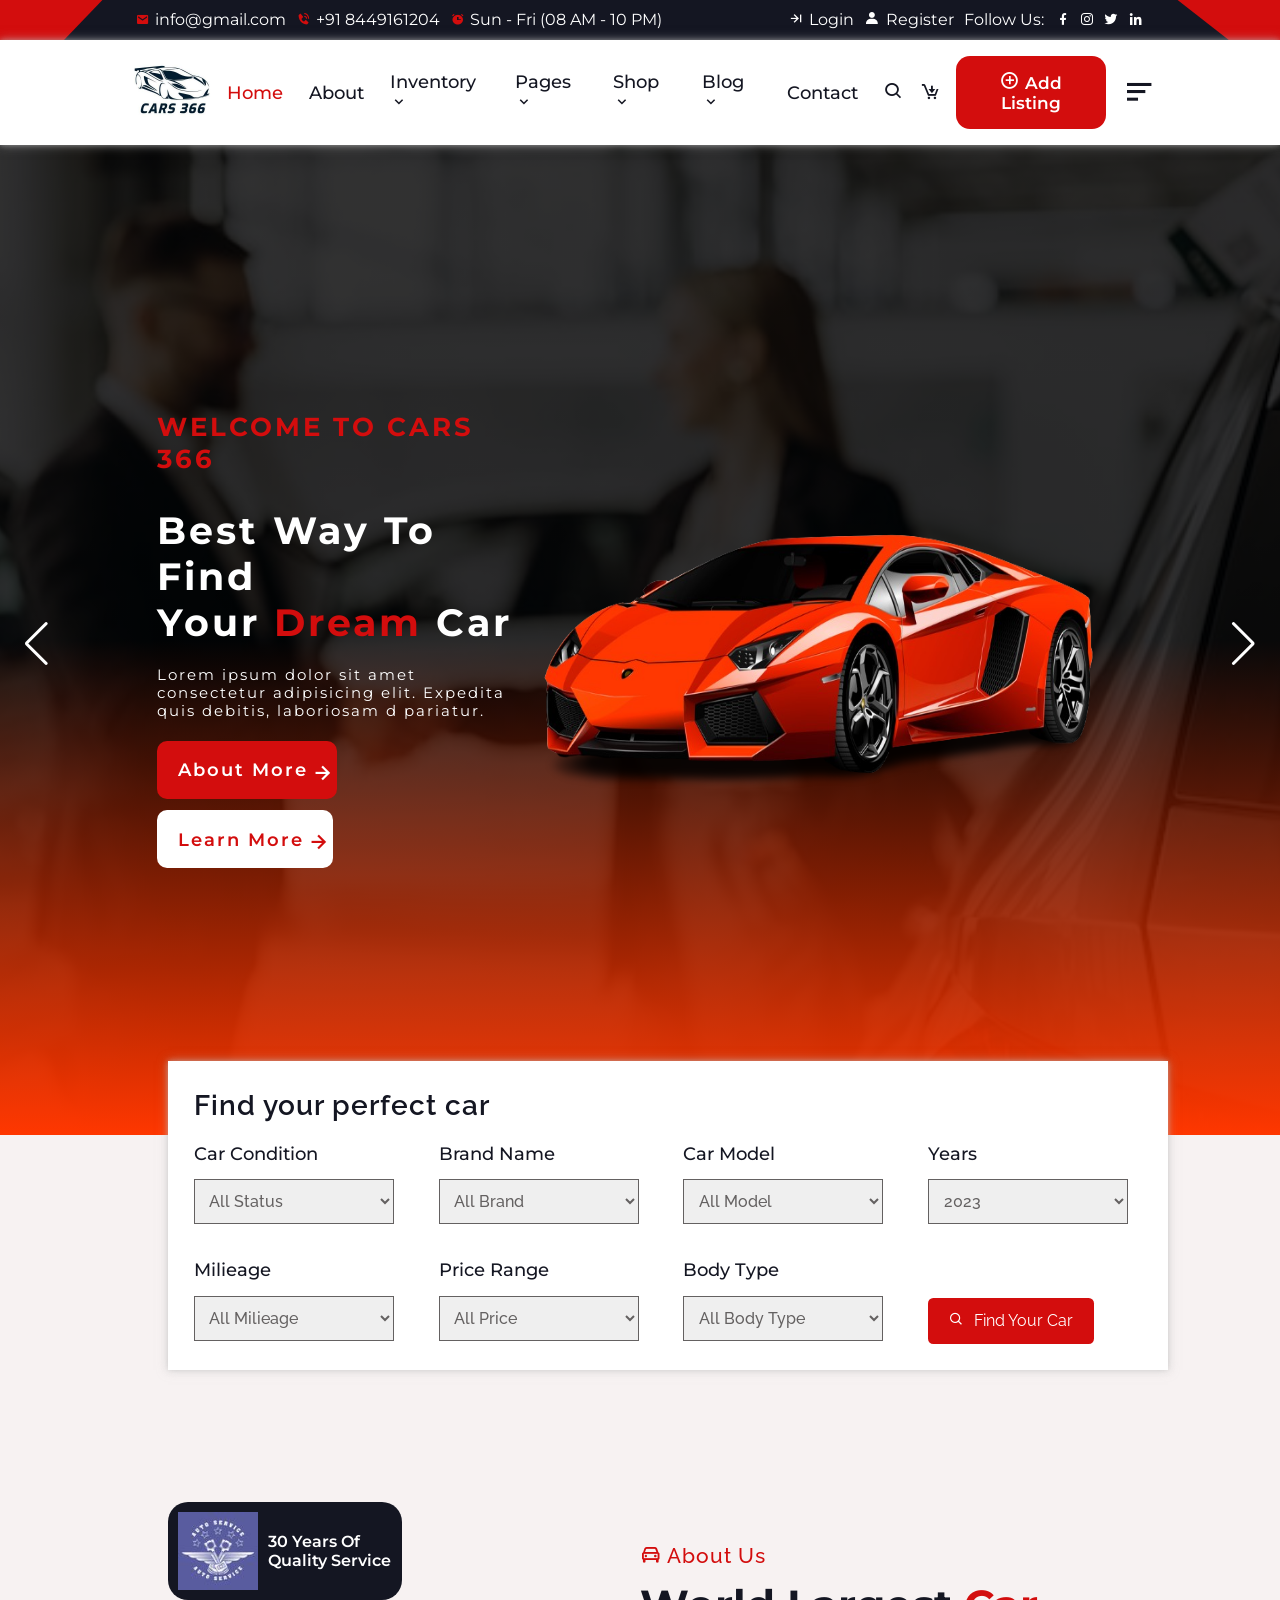
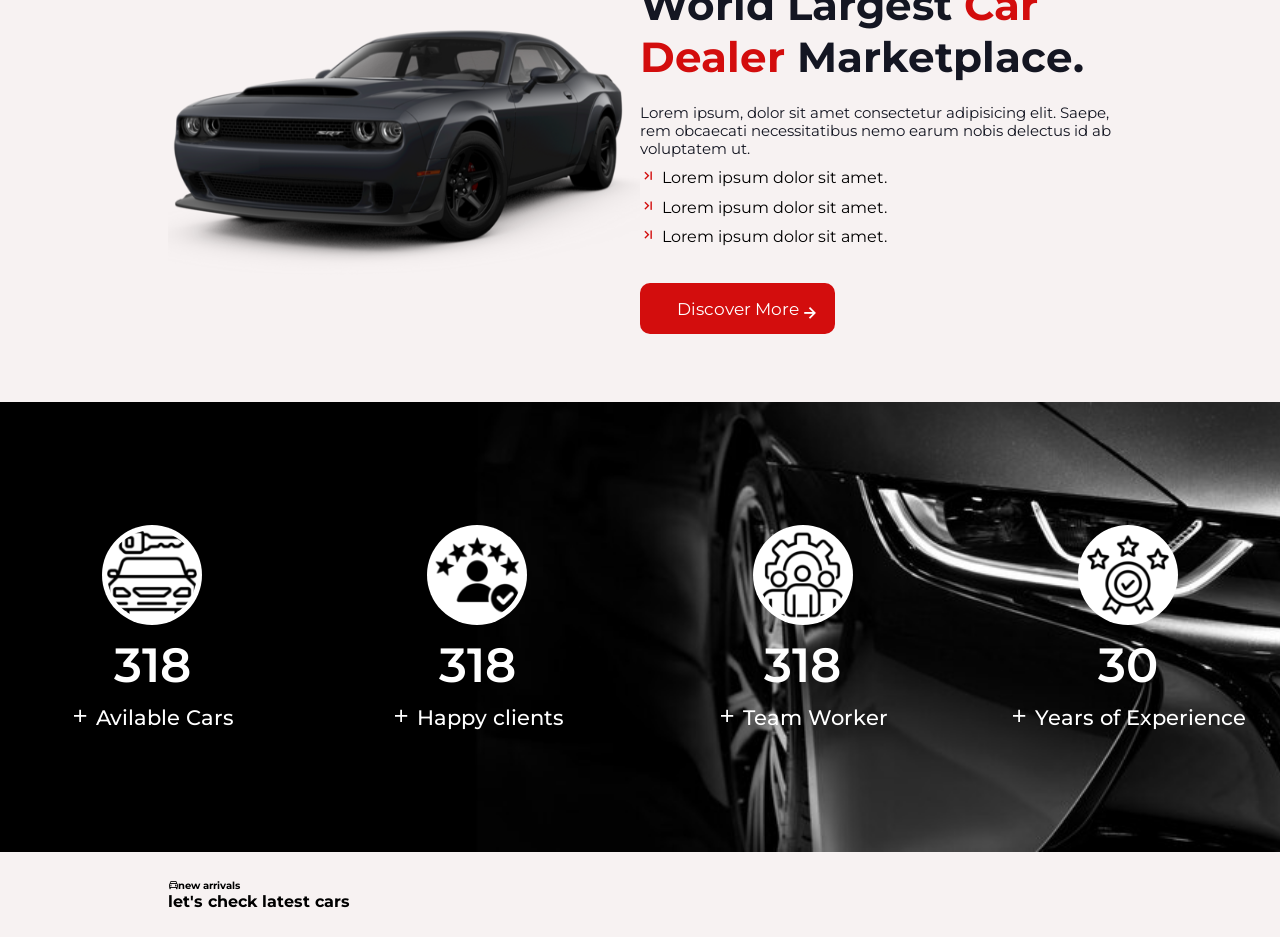
==== index.html @ 13ce580e "updated index file path" ====
<!DOCTYPE html>
<html lang="en">
<head>
    <meta charset="UTF-8">
    <meta name="viewport" content="width=device-width, initial-scale=1.0">
    <title>Cars 366</title>

    <!-- LINK SWIPER -->
    <link rel="stylesheet"href="https://cdn.jsdelivr.net/npm/swiper@11/swiper-bundle.min.css"/>  

    <!-- LINK CSS -->
    <link rel="stylesheet" href="/css/style.css">

    <!-- LINK BOXICONS -->
    <link rel="stylesheet" href="https://unpkg.com/boxicons@latest/css/boxicons.min.css">

</head> 
<body>
        <div class="top-header">
            <div class="out-box">
                <div class="inside-box">
                    <div class="col-1">
                        <span><i class='bx bxs-envelope'></i>info@gmail.com</span>
                        <span><i class='bx bxs-phone-call' ></i>+91 8449161204</span>
                        <span><i class='bx bxs-alarm'></i>Sun - Fri (08 AM - 10 PM)</span>
                    </div>
                    <div class="col-2"> 
                        <a href="#"><i class='bx bx-arrow-to-right'></i>Login</a>
                        <a href="#"><i class='bx bxs-user' ></i>Register</a>
                        <span>Follow Us:</span>
                        <div class="social">
                            <i class='bx bxl-facebook' ></i>
                            <i class='bx bxl-instagram' ></i>
                            <i class='bx bxl-twitter' ></i>
                            <i class='bx bxl-linkedin' ></i>
                        </div>
                    </div>
                </div>
            </div>
        </div>

                                 <!-- NAVBAR STARTS  -->

        <header class="header">
            <div class="logo">
                <img src="/images/logo/logo.jpeg" alt="">
            </div>
            <nav>
                <div class="navbar">
                        <ul class="navLinks">
                            <li><a href="#" class="active">Home</a></li>
                            <li><a href="#">About</a></li>
                            <li><a href="#">Inventory <i class='bx bx-chevron-down'></i></a>
                                <ul class="drop-down">
                                    <li><a href="#">Inventory Grid</a></li>
                                    <li><a href="#">Inventory List</a></li>
                                    <li><a href="#">Inventory Single</a></li>
                                </ul>
                            </li>
                            <li><a href="#">Pages <i class='bx bx-chevron-down'></i></a>
                                <ul class="drop-down">
                                    <li><a href="#">About</a></li>
                                    <li><a href="#">Car Listing<i class='bx bx-chevron-down chev'></i></a>
                                        <ul class="drop-down-two">
                                            <li><a href="#">Listing Grid</a></li>
                                            <li><a href="#">Listing List</a></li>
                                            <li><a href="#">Listing Single</a></li>
                                            <li><a href="#">Compare</a></li>
                                        </ul>
                                    </li>
                                    <li><a href="#">Account</a></li>
                                    <li><a href="#">My Account <i class='bx bx-chevron-down chev'></i></a>
                                        <ul class="drop-down-three">
                                            <li><a href="#">Dashboard</a></li>
                                            <li><a href="#">My Profile</a></li>
                                            <li><a href="#">MY Listing</a></li>
                                            <li><a href="#">Add Favourites</a></li>
                                            <li><a href="#">Messages</a></li>
                                            <li><a href="#">Setings</a></li>
                                        </ul>
                                    </li>
                                    <li><a href="#">Authentication<i class='bx bx-chevron-down chev'></i></a>
                                        <ul class="drop-down-four">
                                            <li><a href="#">Login</a></li>
                                            <li><a href="#">Register</a></li>
                                            <li><a href="#">Forget Passward</a></li>
                                        </ul>
                                    </li>
                                    <li><a href="#">Services<i class='bx bx-chevron-down chev'></i></a>
                                        <ul class="drop-down-five">
                                            <li><a href="#">Services</a></li>
                                            <li><a href="#">Services Single</a></li>
                                        </ul>
                                    </li>
                                    <li><a href="#">Dealer<i class='bx bx-chevron-down chev'></i></a>
                                        <ul class="drop-down-six">
                                            <li><a href="#">Dealer </a></li>
                                            <li><a href="#">Dealer Single</a></li>
                                        </ul>
                                    </li>
                                    <li><a href="#">Extra Pages</a></li>
                                    <li><a href="#">Our Team</a></li>
                                    <li><a href="#">Pricing Plan</a></li>
                                    <li><a href="#">Calculator</a></li>
                                    <li><a href="#">FAQ</a></li>
                                    <li><a href="#">Testimonials</a></li>
                                </ul>
                            </li>
                            <li><a href="#">Shop <i class='bx bx-chevron-down'></i></a>
                                <ul class="drop-down">
                                    <li><a href="#">Shop</a></li>
                                    <li><a href="#">Shop Casting</a></li>
                                    <li><a href="#">Shop Cheakout</a></li>
                                    <li><a href="#">Shop Single</a></li>
                                </ul>
                            </li>
                            <li><a href="#">Blog <i class='bx bx-chevron-down'></i></a>
                                <ul class="drop-down">
                                    <li><a href="#">Blog</a></li>
                                    <li><a href="#">Blog Single</a></li>
                                </ul>
                            </li>
                            <li><a href="#">Contact</a></li>
                        </ul>
                </div>
                <div class="others">
                    <i class='bx bx-search'></i>
                    <i class='bx bx-cart-download'></i>
                    <button class="addBtn"><i class='bx bx-plus-circle'></i>Add Listing</button>
                    <i class='bx bx-menu-alt-left' id="menuBtn"></i>
                </div>
            </nav>
        </header>
        



        <!-- HOME SECTION STARTS -->
        <div class="home">
            <div class="swiper myHome">
                <div class="swiper-wrapper">
                  <div class="swiper-slide slide slide-one">

                        <div class="col-1">
                            <h4>Welcome to Cars 366</h4>
                            <h1>Best way to find <br> your <span>dream</span> car</h1>
                            <p>Lorem ipsum dolor sit amet consectetur adipisicing elit. Expedita quis debitis, laboriosam
                            d pariatur.</p>

                            <div class="button">
                                <button type="submit" class="about"><i class='bx bx-right-arrow-alt'></i>About 
                                More</button>
                                <button type="submit" class="learn"><i class='bx bx-right-arrow-alt'></i>Learn
                                More</button>
                            </div>
                        </div>

                        <div class="col-2">
                            <img src="/images/home/car1.png" alt="">
                             <!-- <img src="/images/home/hero-1.png" alt=""> -->
                        </div>
                  </div>
                  <div class="swiper-slide slide slide-two">
                        <div class="col-1">
                            <h4>Welcome to Cars 366</h4>
                            <h1>Best way to find <br> your <span>dream</span> car</h1>
                            <p>Lorem ipsum dolor sit amet consectetur adipisicing elit. Expedita quis debitis, laboriosam
                            d pariatur.</p>

                            <div class="button">
                                <button type="submit" class="about"><i class='bx bx-right-arrow-alt'></i>About 
                                More</button>
                                <button type="submit" class="learn"><i class='bx bx-right-arrow-alt'></i>Learn
                                More</button>
                            </div>
                        </div>

                        <div class="col-2">
                            <img src="/images/home/car2.png" alt="">
                        </div>
                  </div>
                  <div class="swiper-slide slide slide-three">
                        <div class="col-1">
                            <h4>Welcome to Cars 366</h4>
                            <h1>Best way to find <br> your <span>dream</span> car</h1>
                            <p>Lorem ipsum dolor sit amet consectetur adipisicing elit. Expedita quis debitis, laboriosam
                            d pariatur.</p>

                            <div class="button">
                                <button type="submit" class="about"><i class='bx bx-right-arrow-alt'></i>About 
                                More</button>
                                <button type="submit" class="learn"><i class='bx bx-right-arrow-alt'></i>Learn
                                More</button>
                            </div>
                        </div>

                        <div class="col-2">
                            <img src="/images/home/car3.png" alt="">
                        </div>
                  </div>
                </div>
                <div class="swiper-button-next"></div>
                <div class="swiper-button-prev"></div>
              </div>
        </div>    

        <!-- Perfect SECTION STARTS -->
         <div class="search">
            <div class="find">
                <h3>Find your perfect car</h3>
                <div class="find-row">
                    <div class="find-items">
                        <h4>Car Condition</h4>
                        <select>
                            <option value="">All Status</option>
                            <option value="">New Car</option>
                            <option value="">Used Car</option>
                        </select>
                    </div>
                    <div class="find-items">
                        <h4>Brand Name</h4>
                        <select>
                            <option value="">All Brand</option>
                            <option value="">BMW</option>
                            <option value="">Ferrari</option>
                            <option value="">Hyundi</option>
                            <option value="">Nissan</option>
                        </select>
                    </div>
                    <div class="find-items">
                        <h4>Car Model</h4>
                        <select>
                            <option value="">All Model</option>
                            <option value="">3-Series</option>
                            <option value="">Camera</option>
                            <option value="">G-TR</option>
                            <option value="">Macan</option>
                            <option value="">N-Series</option>
                        </select>
                    </div>
                    <div class="find-items">
                        <h4>Years</h4>
                        <select>
                            <option value="">2023</option>
                            <option value="">2022</option>
                            <option value="">2021</option>
                            <option value="">2020</option>
                            <option value="">2019</option>
                            <option value="">2018</option>
                        </select>
                    </div>
                    <div class="find-items">
                        <h4>Milieage</h4>
                        <select>
                            <option value="">All Milieage</option>
                            <option value="">2000 Milies</option>
                            <option value="">3000 Milies</option>
                            <option value="">4000 Milies</option>
                            <option value="">5000 Milies</option>
                        </select>
                    </div>
                    <div class="find-items">
                        <h4>Price Range</h4>
                        <select>
                            <option value="">All Price</option>
                            <option value="">$1,000 - $5,000</option>
                            <option value="">$5,000 - $10,000</option>
                            <option value="">$10,000 - $20,000</option>
                            <option value="">$20,000 - $25,000</option>
                        </select>
                    </div>
                    <div class="find-items">
                        <h4>Body Type</h4>
                        <select>
                            <option value="">All Body Type</option>
                            <option value="">Sedan</option>
                            <option value="">Compact</option>
                            <option value="">Coupe</option>
                            <option value="">wagon</option>
                        </select>
                    </div>

                    <div class="search-btn">
                        <button><i class="bx bx-search"></i> Find Your Car</button>
                    </div>
                </div>
            </div>
        </div> 

        <!-- Market SECTION STARTS -->

        <section class="market">
            <div class="col-3">
                <img class="one" src="/images/market/image-one.png" alt="">
                <div class="service">
                    <img class="two" src="/images/market/image-two (1).jpg" alt="">
                    <span>30 years of <br> quality service</span>
                </div>
            </div>
            <div class="col-4">
                <h4><i class='bx bx-car' ></i>About Us</h4>
                <h3>World Largest <span>Car <br>Dealer</span> Marketplace.</h3>
                <p class="text">Lorem ipsum, dolor sit amet consectetur adipisicing elit. Saepe, rem obcaecati
                necessitatibus nemo earum nobis delectus id ab voluptatem ut.</p>

                <p class="p1"><i class='bx bx-last-page' ></i>Lorem ipsum dolor sit amet.</p>
                <p class="p1"><i class='bx bx-last-page' ></i>Lorem ipsum dolor sit amet.</p>
                <p class="p1"><i class='bx bx-last-page' ></i>Lorem ipsum dolor sit amet.</p>

                <button>Discover More<i class='bx bx-right-arrow-alt' ></i></button>
            </div>
        </section>

        <!-- Counter Section start -->

        <div class="counter">
            <div class="container">
                <img src="/images/icons/icon1.png" alt="">
                <span class="num" data-value="500">0000</span>
                <span class="text"><i class='bx bx-plus' ></i>Avilable Cars</span>
            </div>
            <div class="container">
                <img src="/images/icons/icon2.png" alt="">
                <span class="num" data-value="900">0000</span>
                <span class="text"><i class='bx bx-plus' ></i>Happy clients</span>
            </div>
            <div class="container">
                <img src="/images/icons/icon3.png" alt="">
                <span class="num" data-value="1000">0000</span>
                <span class="text"><i class='bx bx-plus' ></i>Team Worker</span>
            </div>
            <div class="container">
                <img src="/images/icons/icon4.png" alt="">
                <span class="num" data-value="30">0000</span>
                <span class="text"><i class='bx bx-plus' ></i>Years of Experience</span>
            </div>
        </div>

        <!-- Arrival Section start -->

        <section class="arrival">
            <h4><i class='bx bx-car'></i>new arrivals</h4>
            <h1>let's check latest <span>cars</span></h1>

            <div class="arr-row">
                <div class="arr-col">
                    <div class="image">
                        
                    </div>
                </div>
            </div>
        </section>
























        <!-- SWIPER JS LINK -->
        <script src="https://cdn.jsdelivr.net/npm/swiper@11/swiper-bundle.min.js"></script>
        <!-- LINK JS -->
        <script src="/js/script.js"></script>

</body>
</html>
---- css/style.css ----
@import url('https://fonts.googleapis.com/css2?family=Montserrat:ital,wght@0,100..900;1,100..900&display=swap');
/* @import url('https://fonts.googleapis.com/css2?family=Montserrat:ital,wght@0,100..900;1,100..900&family=Poppins:ital,wght@0,100;0,200;0,300;0,400;0,500;0,600;0,700;0,800;0,900;1,100;1,200;1,300;1,400;1,500;1,600;1,700;1,800;1,900&display=swap'); */
@import url('https://fonts.googleapis.com/css2?family=Montserrat:ital,wght@0,100..900;1,100..900&family=Poppins:ital,wght@0,100;0,200;0,300;0,400;0,500;0,600;0,700;0,800;0,900;1,100;1,200;1,300;1,400;1,500;1,600;1,700;1,800;1,900&family=Raleway:ital,wght@0,100..900;1,100..900&display=swap');

*{
    margin: 0%;
    padding: 0%;
    box-sizing: border-box;
    outline: none;
    border: none;
    text-decoration: none;
    list-style: disc;
    scroll-behavior: smooth ;
    font-family: "Montserrat", system-ui;;
}

html{
    font-size: 65.5%;
}

:root{
    --main-color: #d30d0d;
    --text-color: #141622;
}

.top-header .out-box{
    width: 100%;
    background: var(--main-color);
}

.top-header .out-box .inside-box{
    display: flex;
    align-items: center;
    justify-content: space-between;
    background: #141622;
    padding: 1rem 0;
    clip-path: polygon(8% 0%, 92% 0%, 96% 100%, 5% 100%);
}

.out-box .inside-box .col-1{
    display: flex;
    gap: 1rem;
    align-items: center;
    justify-content: center;
    color: #fff;
    margin-left: 13rem;
}

.out-box .inside-box .col-1 span{
    font-size: 1.5rem;
}

.out-box .inside-box .col-1 span i{
    color: var(--main-color);
    padding-right: 0.5rem;
    font-size: 1.3rem;
}

.out-box .inside-box .col-2{
    display: flex;
    gap: 1rem;
    align-items: center;
    justify-content: center;
    color: #fff;
    margin-right: 13rem;
}

.out-box .inside-box .col-2 a,
.out-box .inside-box .col-2 span,
.out-box .inside-box .col-2 .social i{
    color: #fff;
    font-size: 1.5rem;
    transition: 0.4%;
}

.out-box .inside-box .col-2 .social{
    display: flex;
    gap: 0.8rem;
}


.out-box .inside-box .col-2 a i{
    padding-right: 0.5rem;
}

.out-box .inside-box .col-2 .social i:hover,
.out-box .inside-box .col-2 a:hover{
    color: var(--main-color);
}

/*** Media Query ***/
@media(max-width : 1150px){
    .out-box .inside-box .col-1{
        margin-left: 8rem;
    }
    .out-box .inside-box .col-2{
        margin-right: 8rem;
    }
} 

@media(max-width:991px) {
    .top-header{
        display: none;
    }
}

                         /*      NAVBAR STARTS       */

.header{
    width: 100%;
    position: sticky;
    top: 0;
    left: 0;
    display: flex;
    align-items: center;
    justify-content: space-between;
    padding: 0.5rem 9.5%;
    background: #fff;
    box-shadow: 0 0 5px rgba(190, 190, 190, 0.5),
    0 0 10px rgba(190, 190, 190, 0.5);
    z-index: 111;
    transition: 0.5 ease;
}

.header .logo img{
    width: 100px;
}

.header nav{
    display: flex;
    align-items: center;
    justify-content: center;
    gap: 2rem;
}

nav .navbar ul li{
    padding: 2.5rem 0.5rem;
}

nav .navbar .navLinks{
    display: flex;
    align-items: center;
    justify-content: center;
    gap:1.5rem;
    position: relative;
}

nav .navbar .navLinks li a{
    color: var(--text-color);
    font-size: 1.7rem;
    font-weight: 500;
    position: relative;
}

nav .navbar .navLinks li{
    list-style: none;
}

nav .others{
    display: flex;
    align-items: center;
    gap: 1.5rem;
}

nav .others i{
    font-size: 1.9rem;
    color: var(--text-color);
    cursor: pointer;
}

nav .others .addBtn{
    position: relative;
    color: #fff;
    background: var(--main-color);
    padding: 1.5rem 1.7rem;
    font-size: 1.6rem;
    border-radius: 14px;
    font-weight: 600;
    cursor: pointer;
    transition: 0.7s;
}

nav .others .addBtn:hover{
    background: var(--text-color);
    color: #fff;
}

nav .others .addBtn i,
nav .others .addBtn i:hover{
    color: #fff;
    padding-right: 0.5rem;
}

#menuBtn{
    font-size: 3.5rem;
}

nav .navbar ul li:hover,
nav .others i:hover{
    color: var(--main-color);
}

nav .navbar ul li a:hover,
nav .navbar ul li a.active{
    color: var(--main-color);
}

nav .navbar ul li .drop-down{
    position: absolute;
    top: 7rem;
    display: flex;
    flex-direction: column;
    align-items: left;
    text-align: justify;
    width: 180px;
    background: #fff;
    border-radius: 10px;
    box-shadow: 0 0 5px rgba(190, 190, 190, 0.5);
    padding: 1rem 0 0;
    display: none;
}

nav .navbar ul li:hover .drop-down{
    display: flex;
}

nav .navbar ul li .drop-down li{
    border-bottom: 1px solid rgba(190, 190, 190, 0.5);
    padding-bottom: 1rem;
    padding-top: 0.5rem;
    padding-left: 1rem;
    z-index: 100;
    overflow: hidden;
}

nav .navbar ul li .drop-down li a{
    font-size: 1.5rem;
    transition: 0.4s ease;
}
nav .navbar ul li .drop-down li:hover a{
    font-size: 1.6rem;
    padding-left: 0.5rem;
}

.drop-down li .drop-down-six,
.drop-down li .drop-down-five,
.drop-down li .drop-down-four,
.drop-down li .drop-down-three,
.drop-down li .drop-down-two{
    width: 180px;
    position: absolute;
    left: 180px;
    margin-top: -3rem;
    display: flex;
    flex-direction: column;
    align-items: left;
    text-align: justify;
    background: #fff;
    box-shadow: 0 0 5px rgba(190, 190, 190, 0.5);
    padding: 1rem 0 0;
    z-index: 111;
    overflow: hidden;
    display: none;
    border-radius: 10px;
}

.drop-down li:hover .drop-down-six,
.drop-down li:hover .drop-down-five,
.drop-down li:hover .drop-down-four,
.drop-down li:hover .drop-down-three,
.drop-down li:hover .drop-down-two{
    display: flex;
}

.drop-down li .chev{
    position: absolute;
    left: 150px;
    top: 5px;
    color: var(--text-color);
}
.drop-down li:hover .chev{
    color: var(--main-color);
}

/* MEDIA QUEERY 1 1 53 


*/  

/*** HOME SECTION START ***/

.home .slide{
    width: 100%;
    height: 110vh;
    display: flex;
    flex-wrap: wrap;
    align-items: center;
    justify-content: center;
    padding: 0 15rem;
}

.home .slide.slide-one{
    background: linear-gradient(to bottom, rgba(0,0,0,0.8), rgba(0,0,0,0.8), rgb(255, 55, 0)), url(/images/home/background-image1.jpg);
    background-repeat: no-repeat;
    background-size: cover;
    background-position: center;
}

.home .slide.slide-two{
    background: linear-gradient(to bottom, rgba(0,0,0,0.8), rgba(0,0,0,0.8), rgb(23, 24, 30)), url(/images/home/background-image2.jpg);
    background-repeat: no-repeat;
    background-size: cover;
    background-position: center;
}
.home .slide.slide-three{
    background: linear-gradient(to bottom, rgba(0,0,0,0.8), rgba(0,0,0,0.8), rgb(187, 186, 192)), url(/images/home/background-image3.jpg);
    background-repeat: no-repeat;
    background-size: cover;
    background-position: center;
}

.home .slide .col-1{
    flex: 1 1 16rem;
    /* flex: 1 1 20rem; */
}

.home .slide .col-2{
    flex: 1 1 40rem;
    padding-top: 3rem;
} 

.home .slide .col-1 h4{
    font-size: 2.5rem;
    color: var(--main-color);
    text-transform: uppercase;
    letter-spacing: 3px;
    padding-bottom: 3rem;
}

.home .slide .col-1 h1{
    color: #fff;
    font-size: 3.6rem;
    text-transform: capitalize;
    letter-spacing: 3px;
}

.home .slide .col-1 h1 span{
    color: var(--main-color);
}

.home .slide .col-1 p{
    color: #fff;
    font-size: 1.4rem;
    letter-spacing: 2px;
    padding-top: 2rem;
}

.home .slide .col-1 .button{
    display: flex;
    flex-wrap: wrap;
    gap: 1rem;
    padding-top: 2rem;
}

.home .slide .col-1 .button button{
    padding: 1.8rem 2.8rem 1.8rem 2rem;
    font-size: 1.7rem;
    font-weight: 600;
    letter-spacing: 2px;
    border-radius: 10px;
    cursor: pointer;
    position: relative;
    transition: 0.5s ease;
}

.home .slide .col-1 .button button i{
    font-size: 2.5rem;
    position: absolute;
    top: 33%;
    right: -1rem;
    transform: translate(-40%);
}

.home .slide .col-1 .button .about{
    background :var(--main-color);
    color: #fff
}

.home .slide .col-1 .button .learn{
    background: #fff;
    color: var(--main-color);
}

.home .slide .col-1 .button .about:hover,
.home .slide .col-1 .button .learn:hover{
    background: var(--text-color);
    color: #fff;
}

.home .slide .col-2 img{
    width: 100%;
    height: 40rem;
}

.home .swiper [class^="swiper-button-"]{
    color: #fff;
    padding: 2.5rem;
}

.home .swiper [class^="swiper-button-"]:hover{
    color: rgb(255, 55, 0);
}

.home .swiper [class^="swiper-button-"]::before{
    font-size: 2rem;
}

/* MEDIA QUERRY FOR HOME SECTION  1 31 16*/




                                /* Perfect SECTION STARTS */

.search{
    position: relative;
    padding: 0 16rem;
    background: #f7f7f3;
}

.search .find{
    max-width: 1000px;
    width: 100%;
    padding: 2.5rem;
    position: absolute;
    top: -7rem;
    z-index: 111;
    background: #fff;
    box-shadow: 0 0 5px rgba(190, 190, 190, 0.5),
    0 0 10px rgba(190, 190, 190, 0.5);
    overflow: hidden;
}

.find .find-row{
    display: grid;
    grid-template-columns: 1fr 1fr 1fr 1fr;
    gap: 3rem;
    align-items: center;
}

.find h3{
    font-size: 2.7rem;
    letter-spacing: 1px;
    padding-bottom: 2rem;
    font-weight: 600;   
    color: var(--text-color);
    font-family: "Raleway", sans-serif;
}
.find .find-row h4{
    font-size: 1.7rem;
    color: var(--text-color);
    padding-bottom: 1.5rem;
    font-weight: 500;

}

.find .find-row select{
    border: 1px solid #646161;
    font-size: 1.5rem;
    width: 200px;
    font-weight: 500;
    height: 45px;
    padding: 0 1rem;
    color: #646161;
    font-family: "Raleway", sans-serif;
}

.find .find-row select option{
    padding: 0.5rem;
    border-bottom: 1px solid #646161;
}

.search .search-btn button{
    background: var(--main-color);
    margin-top: 4rem;
    padding: 1.3rem 2rem;
    border-radius: 0.5rem;
    font-family: "Raleway", sans-serif;
    color: #fff;
    font-size: 1.5rem;
    cursor: pointer;
    transition: 0.5s ease;
}

.search .search-btn button i{
    padding-right: 0.5rem;
}   

.search .search-btn button:hover{
    background: var(--text-color);
}


/* Market SECTION STARTS */

section{
    padding: 2.5rem 16rem;
    background: #f7f2f2;
}

.market{
    padding-top: 35rem;
    display: flex;
    align-items: center;
    justify-content: center;
    grid-auto-rows: 4rem;
}

.market .col-3{
    flex: 1 1 20rem;
    position: relative;
}

.market .col-3 img.one{
    width: 100%;
    height: 45rem;
}

.market .col-4{
    flex: 1 1 20rem;
}

.market .col-3 .service{
    position: absolute;
    top: 0;
    left: 0;
    display: flex;
    align-items: center;
    gap: 10px;
    background: #141622;
    padding: 1rem;
    border-radius: 20px;
}

.market .col-3 .service img.two{
    width: 80px;
}

.market .col-3 .service span{
    color: #fff;
    font-size: 1.5rem;
    text-transform: capitalize;
    font-weight: 600;
}

.market .col-4 h4{
    color: var(--main-color);
    font-size: 2rem;
    letter-spacing: 1px;
    font-weight: 500;
    padding-bottom: 1rem;
    font-family: "Raleway", sans-serif;
}

.market .col-4 h4 i{
    padding-right: 0.5rem;
}

.market .col-4 h3{
    font-size: 4rem;
    color: var(--text-color);
    padding-bottom: 2rem;
    text-transform: capitalize;
}

.market .col-4 h3 span{
color: var(--main-color);
}

.market .col-4 p.text{
    font-size: 1.4rem;
    color: var(--text-color);
    padding-bottom: 1rem;
}

.market .col-4 .p1{
    font-size: 1.5rem;
    padding-bottom: 1rem;
}

.market .col-4 .p1 i{
    padding-right: 0.5rem;
    color: var(--main-color);
    font-size: 1.6rem;
}

.market .col-4 button{
    position: relative;
    margin-top: 2.5rem;
    background: var(--main-color);
    color: #fff;
    padding: 1.5rem 3.5rem;
    font-size: 1.6rem;
    border-radius: 10px;
    transition: 0.5s ease;
    cursor: pointer;
}

.market .col-4 button i{
    position: absolute;
    top: 20px;
    font-size: 2rem;
}

.market .col-4 button:hover{
    background: var(--text-color);
}

/* MEDIA QUERRY 1 58 58 */

/* Counter Section start  */

.counter{
    width: 100%;
    min-height: 50vh;
    display: grid;
    grid-template-columns: 1fr 1fr 1fr 1fr;
    gap: 2rem;
    background: url(/images/icons/bg-icon1.jpg);
    background-repeat: no-repeat;
    background-size: cover;
    background-position: center;
}

.counter .container{
    display: flex;
    flex-direction: column;
    align-items: center;
    justify-content: center;
    text-align: center;
}

.counter .container img{
    width: 100px;
    height: 100px;
    border-radius: 50%;
    background: #fff;
    padding: 0.5rem;
}

.counter .container span.num{
    padding: 1rem 0;
    font-size: 4.6rem;
    font-weight: 600;
    color: #fff;
}


.counter .container span.text{
    color: #fff;
    font-size: 2rem;
    font-weight: 500;
}

.counter .container span.text i{
    padding-right: 0.5rem;
}

/* MEDIA FOR COUNTER 2 12 39 */
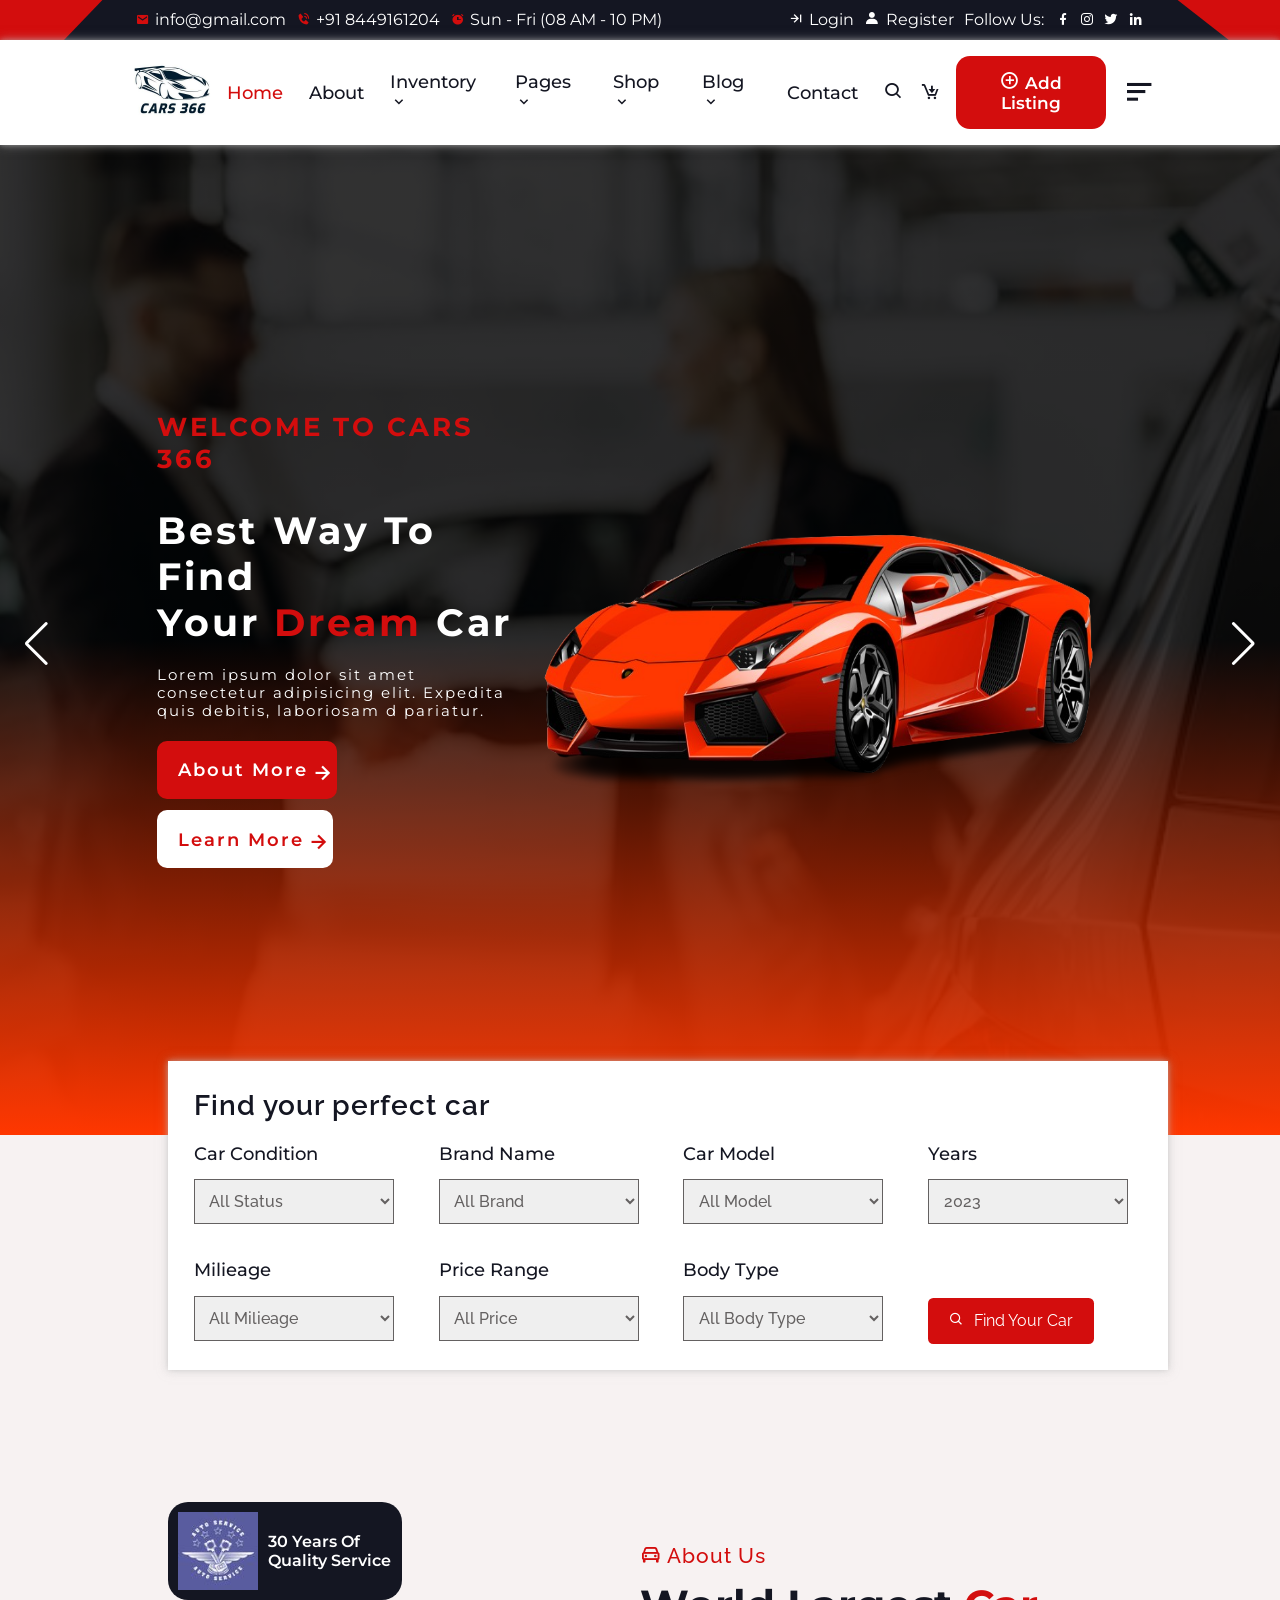
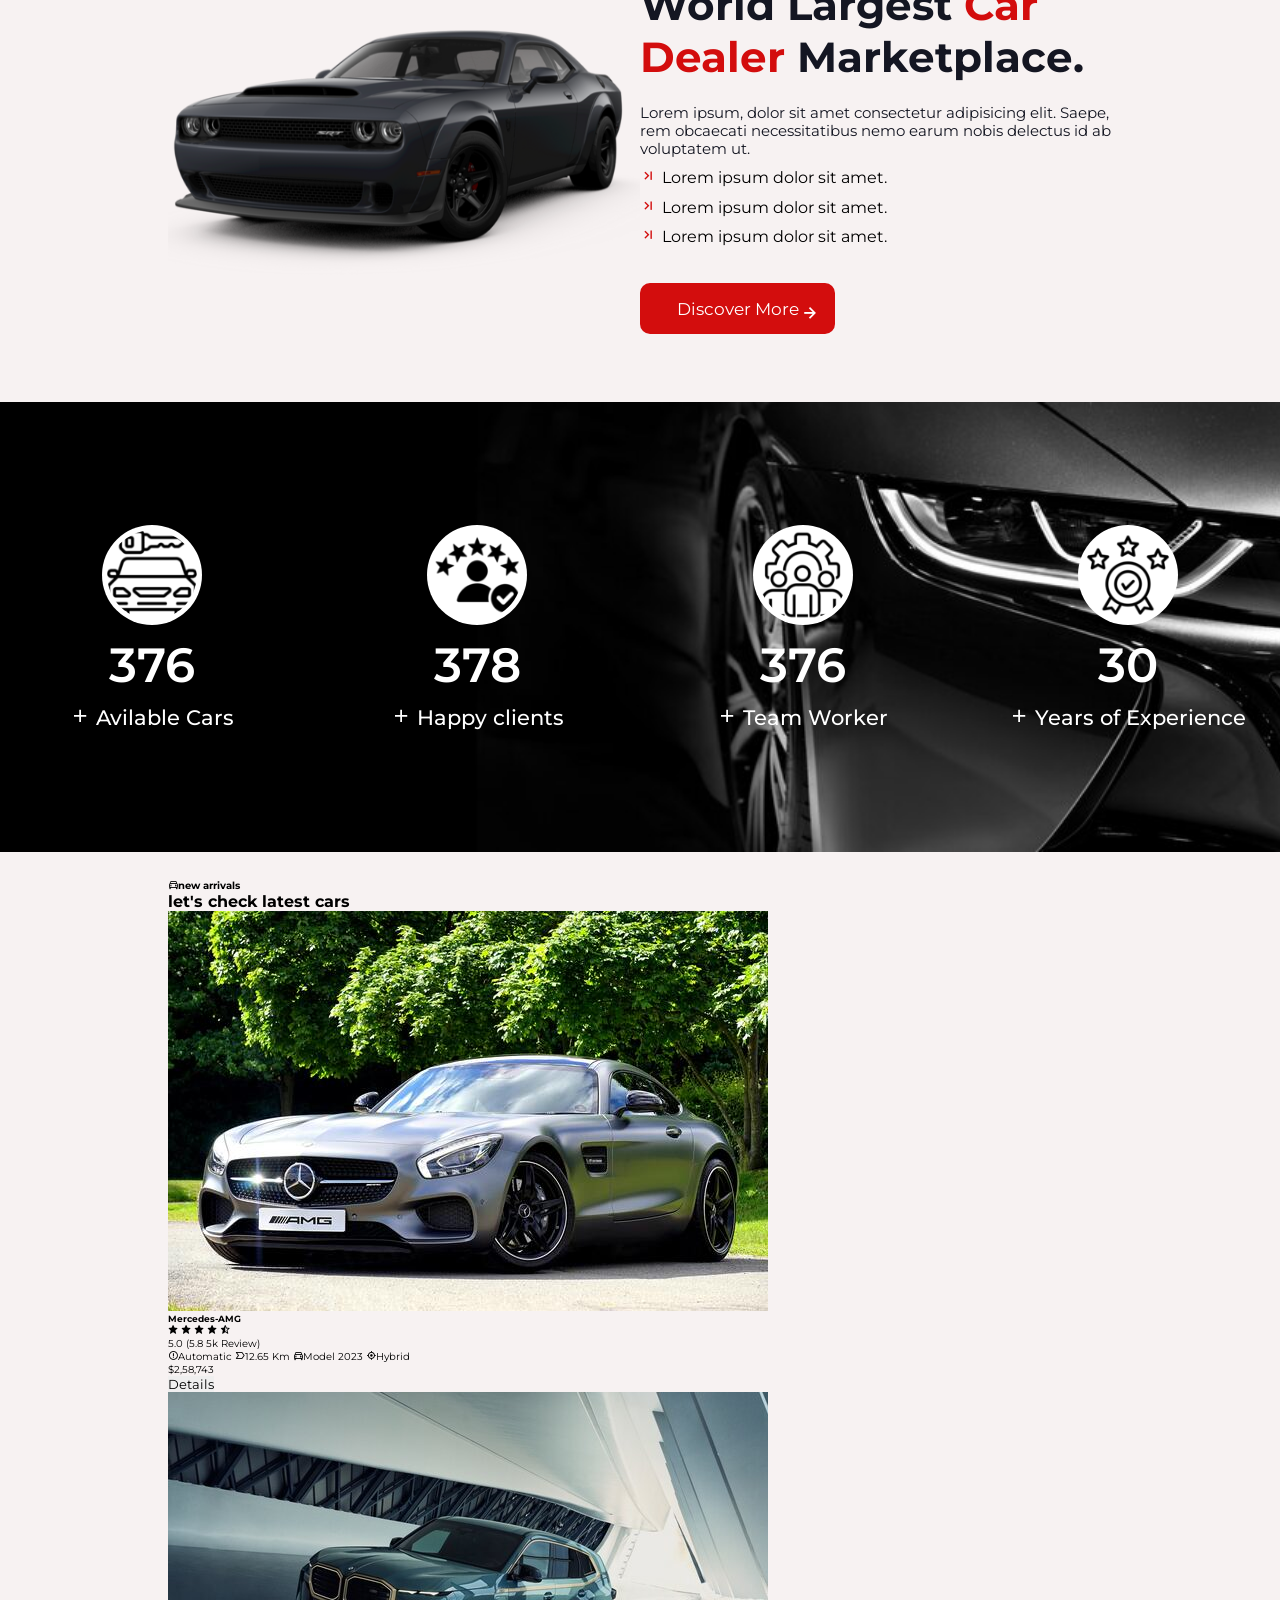
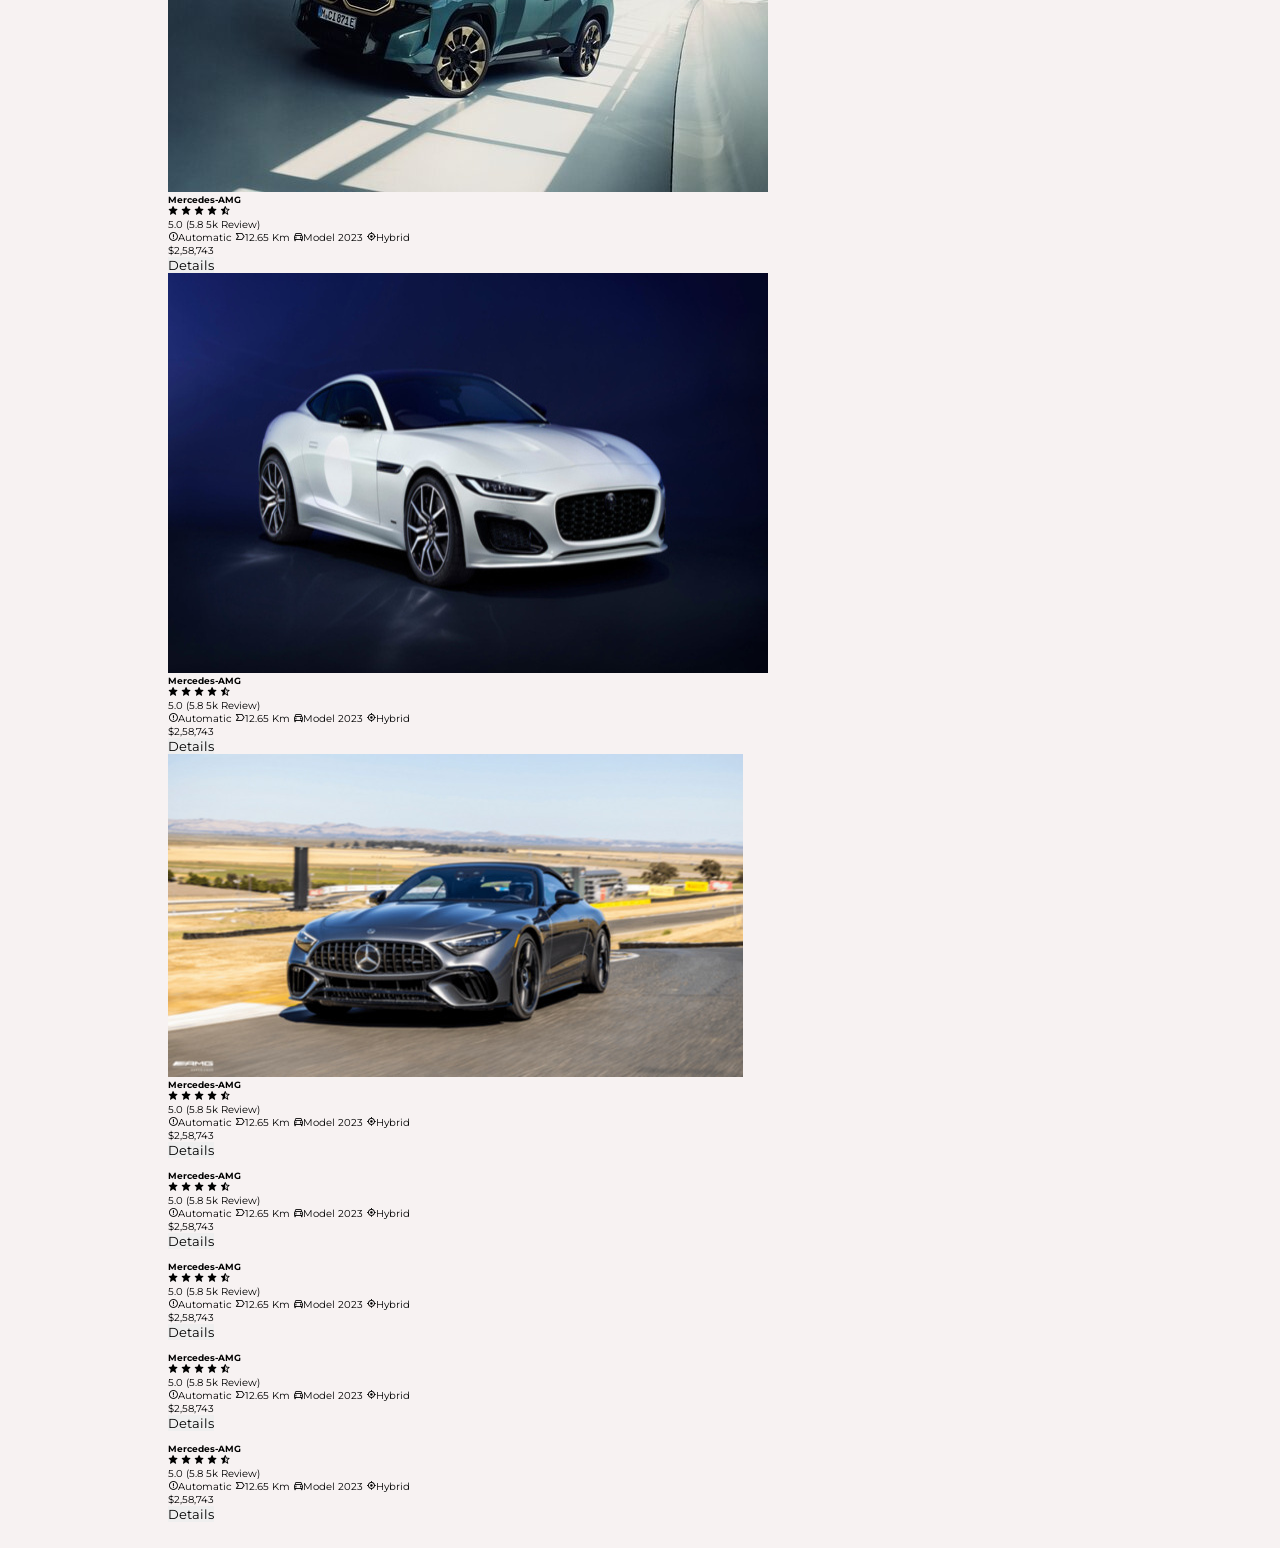
==== commit 4ef885d0: "arrival section" ====
--- a/index.html
+++ b/index.html
@@ -345,10 +345,245 @@
             <div class="arr-row">
                 <div class="arr-col">
                     <div class="image">
-                        
-                    </div>
-                </div>
-            </div>
+                        <img src="images/arrival/arrival-1.jpg" alt="">
+                    </div>
+
+                    <h5>Mercedes-AMG</h5>
+                    <div class="rating">
+                        <div class="stars">
+                            <i class='bx bxs-star'></i>
+                            <i class='bx bxs-star'></i>
+                            <i class='bx bxs-star'></i>
+                            <i class='bx bxs-star'></i>
+                            <i class='bx bxs-star-half' ></i>
+                        </div>
+                        <div class="review">
+                            <span>5.0 (5.8 5k Review)</span>
+                        </div>
+                    </div>
+                    <div class="features">
+                        <span><i class='bx bx-error-circle' ></i>Automatic</span>
+                        <span><i class='bx bx-label' ></i>12.65 Km</span>
+                        <span><i class='bx bx-car' ></i>Model 2023</span>
+                        <span><i class='bx bx-target-lock' ></i>Hybrid</span>
+                    </div>
+                    <div class="price">
+                        <p>$2,58,743</p>
+                        <button>Details</button>
+                    </div>
+                </div>
+
+                <div class="arr-col">
+                    <div class="image">
+                        <img src="images/arrival/arrival-2.jpg" alt="">
+                    </div>
+
+                    <h5>Mercedes-AMG</h5>
+                    <div class="rating">
+                        <div class="stars">
+                            <i class='bx bxs-star'></i>
+                            <i class='bx bxs-star'></i>
+                            <i class='bx bxs-star'></i>
+                            <i class='bx bxs-star'></i>
+                            <i class='bx bxs-star-half' ></i>
+                        </div>
+                        <div class="review">
+                            <span>5.0 (5.8 5k Review)</span>
+                        </div>
+                    </div>
+                    <div class="features">
+                        <span><i class='bx bx-error-circle' ></i>Automatic</span>
+                        <span><i class='bx bx-label' ></i>12.65 Km</span>
+                        <span><i class='bx bx-car' ></i>Model 2023</span>
+                        <span><i class='bx bx-target-lock' ></i>Hybrid</span>
+                    </div>
+                    <div class="price">
+                        <p>$2,58,743</p>
+                        <button>Details</button>
+                    </div>
+                </div>
+
+                <div class="arr-col">
+                    <div class="image">
+                        <img src="images/arrival/arrival-3.jpg" alt="">
+                    </div>
+
+                    <h5>Mercedes-AMG</h5>
+                    <div class="rating">
+                        <div class="stars">
+                            <i class='bx bxs-star'></i>
+                            <i class='bx bxs-star'></i>
+                            <i class='bx bxs-star'></i>
+                            <i class='bx bxs-star'></i>
+                            <i class='bx bxs-star-half' ></i>
+                        </div>
+                        <div class="review">
+                            <span>5.0 (5.8 5k Review)</span>
+                        </div>
+                    </div>
+                    <div class="features">
+                        <span><i class='bx bx-error-circle' ></i>Automatic</span>
+                        <span><i class='bx bx-label' ></i>12.65 Km</span>
+                        <span><i class='bx bx-car' ></i>Model 2023</span>
+                        <span><i class='bx bx-target-lock' ></i>Hybrid</span>
+                    </div>
+                    <div class="price">
+                        <p>$2,58,743</p>
+                        <button>Details</button>
+                    </div>
+                </div>
+
+                <div class="arr-col">
+                    <div class="image">
+                        <img src="images/arrival/arrival-4.jpg" alt="">
+                    </div>
+
+                    <h5>Mercedes-AMG</h5>
+                    <div class="rating">
+                        <div class="stars">
+                            <i class='bx bxs-star'></i>
+                            <i class='bx bxs-star'></i>
+                            <i class='bx bxs-star'></i>
+                            <i class='bx bxs-star'></i>
+                            <i class='bx bxs-star-half' ></i>
+                        </div>
+                        <div class="review">
+                            <span>5.0 (5.8 5k Review)</span>
+                        </div>
+                    </div>
+                    <div class="features">
+                        <span><i class='bx bx-error-circle' ></i>Automatic</span>
+                        <span><i class='bx bx-label' ></i>12.65 Km</span>
+                        <span><i class='bx bx-car' ></i>Model 2023</span>
+                        <span><i class='bx bx-target-lock' ></i>Hybrid</span>
+                    </div>
+                    <div class="price">
+                        <p>$2,58,743</p>
+                        <button>Details</button>
+                    </div>
+                </div>
+
+                <div class="arr-col">
+                    <div class="image">
+                        <img src="images/arrival/arrival-5.jpg" alt="">
+                    </div>
+
+                    <h5>Mercedes-AMG</h5>
+                    <div class="rating">
+                        <div class="stars">
+                            <i class='bx bxs-star'></i>
+                            <i class='bx bxs-star'></i>
+                            <i class='bx bxs-star'></i>
+                            <i class='bx bxs-star'></i>
+                            <i class='bx bxs-star-half' ></i>
+                        </div>
+                        <div class="review">
+                            <span>5.0 (5.8 5k Review)</span>
+                        </div>
+                    </div>
+                    <div class="features">
+                        <span><i class='bx bx-error-circle' ></i>Automatic</span>
+                        <span><i class='bx bx-label' ></i>12.65 Km</span>
+                        <span><i class='bx bx-car' ></i>Model 2023</span>
+                        <span><i class='bx bx-target-lock' ></i>Hybrid</span>
+                    </div>
+                    <div class="price">
+                        <p>$2,58,743</p>
+                        <button>Details</button>
+                    </div>
+                </div>
+
+                <div class="arr-col">
+                    <div class="image">
+                        <img src="images/arrival/arrival-6.jpg" alt="">
+                    </div>
+
+                    <h5>Mercedes-AMG</h5>
+                    <div class="rating">
+                        <div class="stars">
+                            <i class='bx bxs-star'></i>
+                            <i class='bx bxs-star'></i>
+                            <i class='bx bxs-star'></i>
+                            <i class='bx bxs-star'></i>
+                            <i class='bx bxs-star-half' ></i>
+                        </div>
+                        <div class="review">
+                            <span>5.0 (5.8 5k Review)</span>
+                        </div>
+                    </div>
+                    <div class="features">
+                        <span><i class='bx bx-error-circle' ></i>Automatic</span>
+                        <span><i class='bx bx-label' ></i>12.65 Km</span>
+                        <span><i class='bx bx-car' ></i>Model 2023</span>
+                        <span><i class='bx bx-target-lock' ></i>Hybrid</span>
+                    </div>
+                    <div class="price">
+                        <p>$2,58,743</p>
+                        <button>Details</button>
+                    </div>
+                </div>
+
+                <div class="arr-col">
+                    <div class="image">
+                        <img src="images/arrival/arrival-7.jpg" alt="">
+                    </div>
+
+                    <h5>Mercedes-AMG</h5>
+                    <div class="rating">
+                        <div class="stars">
+                            <i class='bx bxs-star'></i>
+                            <i class='bx bxs-star'></i>
+                            <i class='bx bxs-star'></i>
+                            <i class='bx bxs-star'></i>
+                            <i class='bx bxs-star-half' ></i>
+                        </div>
+                        <div class="review">
+                            <span>5.0 (5.8 5k Review)</span>
+                        </div>
+                    </div>
+                    <div class="features">
+                        <span><i class='bx bx-error-circle' ></i>Automatic</span>
+                        <span><i class='bx bx-label' ></i>12.65 Km</span>
+                        <span><i class='bx bx-car' ></i>Model 2023</span>
+                        <span><i class='bx bx-target-lock' ></i>Hybrid</span>
+                    </div>
+                    <div class="price">
+                        <p>$2,58,743</p>
+                        <button>Details</button>
+                    </div>
+                </div>
+
+                <div class="arr-col">
+                    <div class="image">
+                        <img src="images/arrival/arrival-8.jpg" alt="">
+                    </div>
+
+                    <h5>Mercedes-AMG</h5>
+                    <div class="rating">
+                        <div class="stars">
+                            <i class='bx bxs-star'></i>
+                            <i class='bx bxs-star'></i>
+                            <i class='bx bxs-star'></i>
+                            <i class='bx bxs-star'></i>
+                            <i class='bx bxs-star-half' ></i>
+                        </div>
+                        <div class="review">
+                            <span>5.0 (5.8 5k Review)</span>
+                        </div>
+                    </div>
+                    <div class="features">
+                        <span><i class='bx bx-error-circle' ></i>Automatic</span>
+                        <span><i class='bx bx-label' ></i>12.65 Km</span>
+                        <span><i class='bx bx-car' ></i>Model 2023</span>
+                        <span><i class='bx bx-target-lock' ></i>Hybrid</span>
+                    </div>
+                    <div class="price">
+                        <p>$2,58,743</p>  
+                        <button>Details</button>
+                    </div>
+                </div>
+
+            </div>  
         </section>
 
 
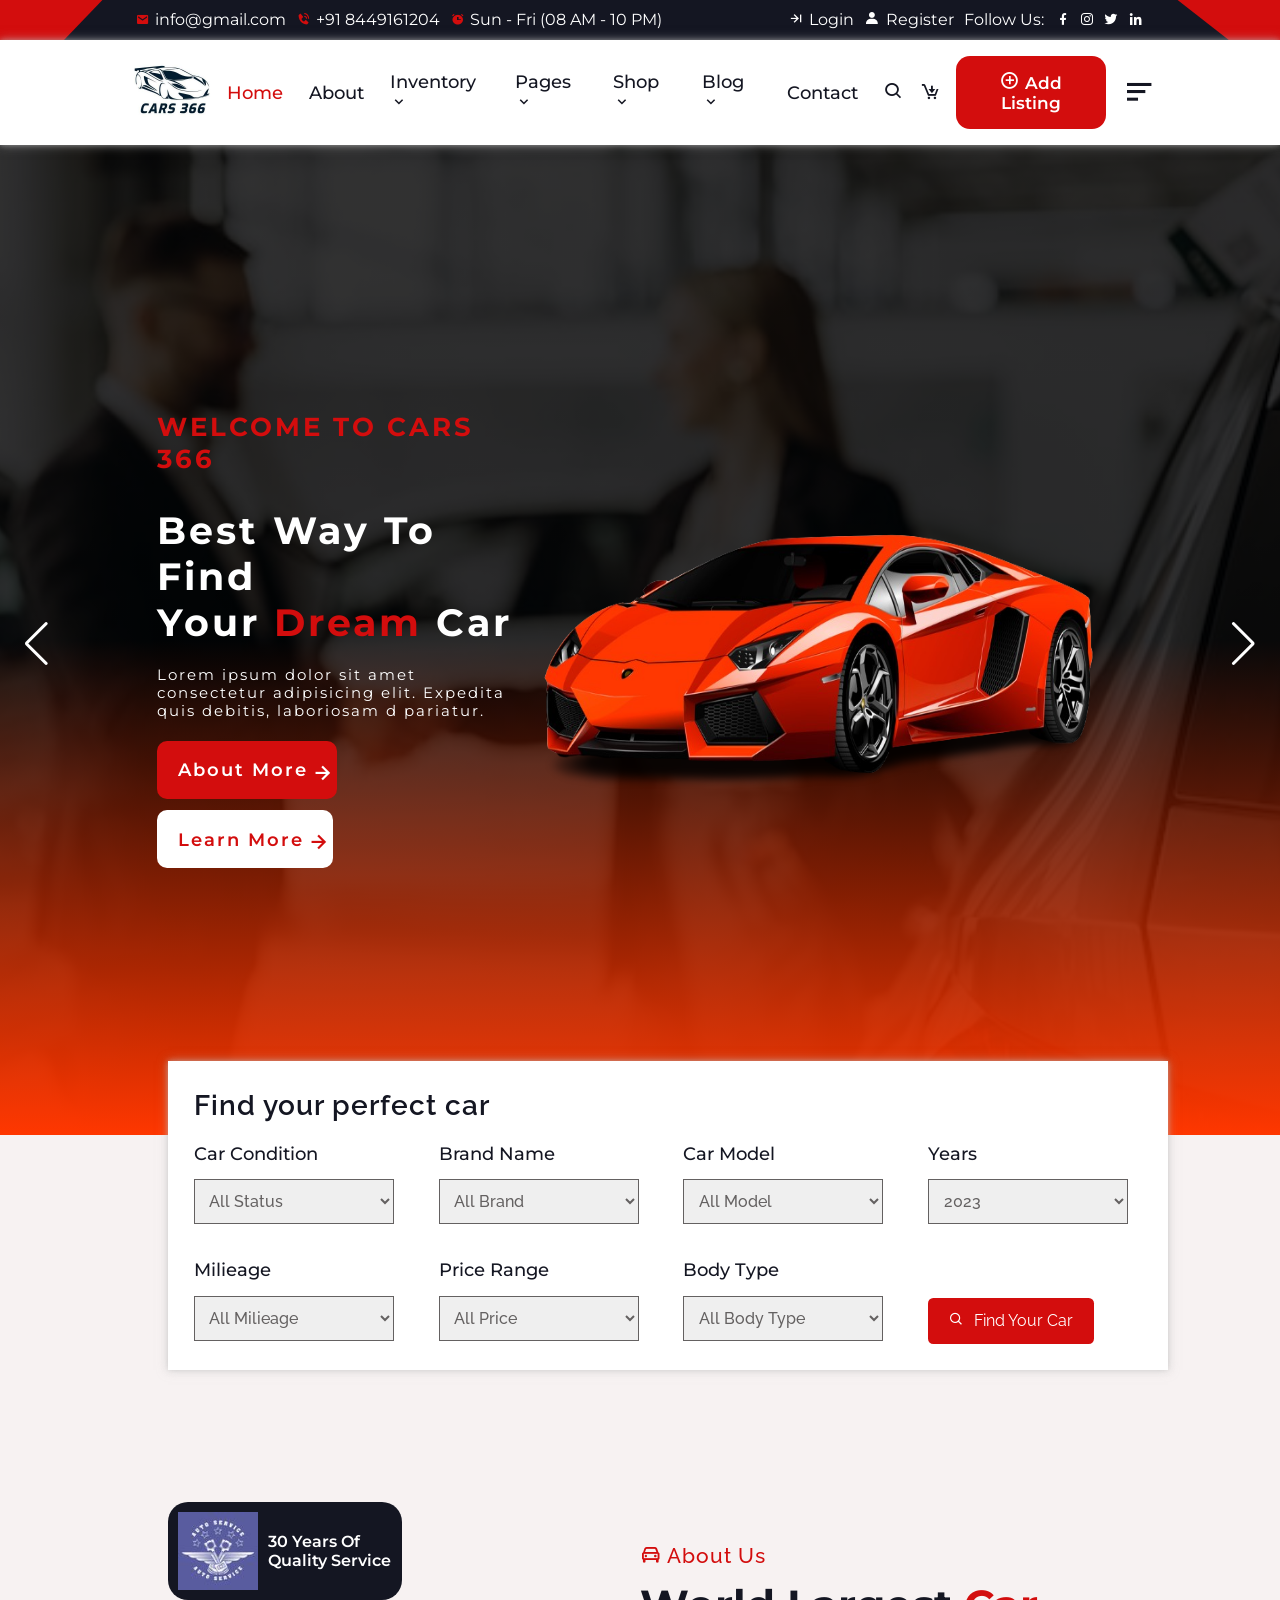
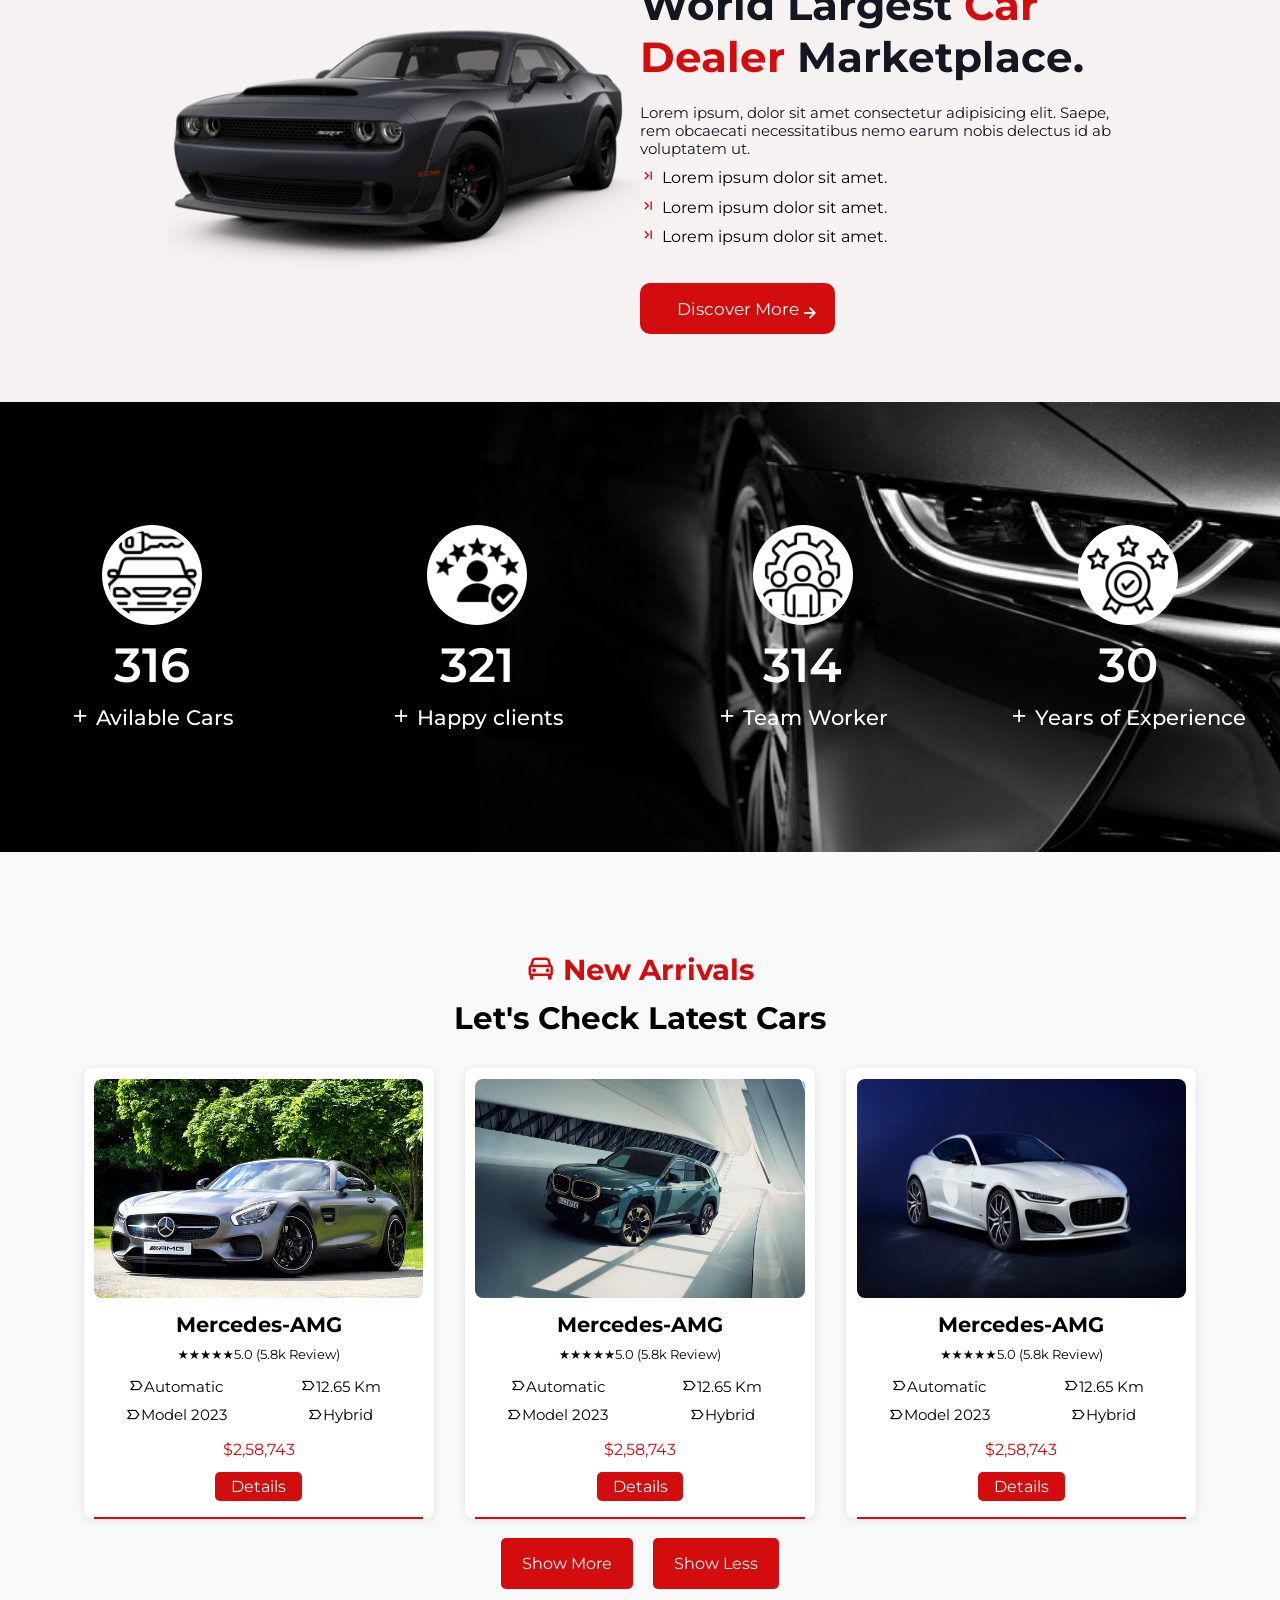
==== commit 74322964: "changes in new arrival" ====
--- a/index.html
+++ b/index.html
@@ -336,278 +336,22 @@
             </div>
         </div>
 
-        <!-- Arrival Section start -->
+        <!-- arrival section starts -->
 
         <section class="arrival">
-            <h4><i class='bx bx-car'></i>new arrivals</h4>
-            <h1>let's check latest <span>cars</span></h1>
-
-            <div class="arr-row">
-                <div class="arr-col">
-                    <div class="image">
-                        <img src="images/arrival/arrival-1.jpg" alt="">
-                    </div>
-
-                    <h5>Mercedes-AMG</h5>
-                    <div class="rating">
-                        <div class="stars">
-                            <i class='bx bxs-star'></i>
-                            <i class='bx bxs-star'></i>
-                            <i class='bx bxs-star'></i>
-                            <i class='bx bxs-star'></i>
-                            <i class='bx bxs-star-half' ></i>
-                        </div>
-                        <div class="review">
-                            <span>5.0 (5.8 5k Review)</span>
-                        </div>
-                    </div>
-                    <div class="features">
-                        <span><i class='bx bx-error-circle' ></i>Automatic</span>
-                        <span><i class='bx bx-label' ></i>12.65 Km</span>
-                        <span><i class='bx bx-car' ></i>Model 2023</span>
-                        <span><i class='bx bx-target-lock' ></i>Hybrid</span>
-                    </div>
-                    <div class="price">
-                        <p>$2,58,743</p>
-                        <button>Details</button>
-                    </div>
-                </div>
-
-                <div class="arr-col">
-                    <div class="image">
-                        <img src="images/arrival/arrival-2.jpg" alt="">
-                    </div>
-
-                    <h5>Mercedes-AMG</h5>
-                    <div class="rating">
-                        <div class="stars">
-                            <i class='bx bxs-star'></i>
-                            <i class='bx bxs-star'></i>
-                            <i class='bx bxs-star'></i>
-                            <i class='bx bxs-star'></i>
-                            <i class='bx bxs-star-half' ></i>
-                        </div>
-                        <div class="review">
-                            <span>5.0 (5.8 5k Review)</span>
-                        </div>
-                    </div>
-                    <div class="features">
-                        <span><i class='bx bx-error-circle' ></i>Automatic</span>
-                        <span><i class='bx bx-label' ></i>12.65 Km</span>
-                        <span><i class='bx bx-car' ></i>Model 2023</span>
-                        <span><i class='bx bx-target-lock' ></i>Hybrid</span>
-                    </div>
-                    <div class="price">
-                        <p>$2,58,743</p>
-                        <button>Details</button>
-                    </div>
-                </div>
-
-                <div class="arr-col">
-                    <div class="image">
-                        <img src="images/arrival/arrival-3.jpg" alt="">
-                    </div>
-
-                    <h5>Mercedes-AMG</h5>
-                    <div class="rating">
-                        <div class="stars">
-                            <i class='bx bxs-star'></i>
-                            <i class='bx bxs-star'></i>
-                            <i class='bx bxs-star'></i>
-                            <i class='bx bxs-star'></i>
-                            <i class='bx bxs-star-half' ></i>
-                        </div>
-                        <div class="review">
-                            <span>5.0 (5.8 5k Review)</span>
-                        </div>
-                    </div>
-                    <div class="features">
-                        <span><i class='bx bx-error-circle' ></i>Automatic</span>
-                        <span><i class='bx bx-label' ></i>12.65 Km</span>
-                        <span><i class='bx bx-car' ></i>Model 2023</span>
-                        <span><i class='bx bx-target-lock' ></i>Hybrid</span>
-                    </div>
-                    <div class="price">
-                        <p>$2,58,743</p>
-                        <button>Details</button>
-                    </div>
-                </div>
-
-                <div class="arr-col">
-                    <div class="image">
-                        <img src="images/arrival/arrival-4.jpg" alt="">
-                    </div>
-
-                    <h5>Mercedes-AMG</h5>
-                    <div class="rating">
-                        <div class="stars">
-                            <i class='bx bxs-star'></i>
-                            <i class='bx bxs-star'></i>
-                            <i class='bx bxs-star'></i>
-                            <i class='bx bxs-star'></i>
-                            <i class='bx bxs-star-half' ></i>
-                        </div>
-                        <div class="review">
-                            <span>5.0 (5.8 5k Review)</span>
-                        </div>
-                    </div>
-                    <div class="features">
-                        <span><i class='bx bx-error-circle' ></i>Automatic</span>
-                        <span><i class='bx bx-label' ></i>12.65 Km</span>
-                        <span><i class='bx bx-car' ></i>Model 2023</span>
-                        <span><i class='bx bx-target-lock' ></i>Hybrid</span>
-                    </div>
-                    <div class="price">
-                        <p>$2,58,743</p>
-                        <button>Details</button>
-                    </div>
-                </div>
-
-                <div class="arr-col">
-                    <div class="image">
-                        <img src="images/arrival/arrival-5.jpg" alt="">
-                    </div>
-
-                    <h5>Mercedes-AMG</h5>
-                    <div class="rating">
-                        <div class="stars">
-                            <i class='bx bxs-star'></i>
-                            <i class='bx bxs-star'></i>
-                            <i class='bx bxs-star'></i>
-                            <i class='bx bxs-star'></i>
-                            <i class='bx bxs-star-half' ></i>
-                        </div>
-                        <div class="review">
-                            <span>5.0 (5.8 5k Review)</span>
-                        </div>
-                    </div>
-                    <div class="features">
-                        <span><i class='bx bx-error-circle' ></i>Automatic</span>
-                        <span><i class='bx bx-label' ></i>12.65 Km</span>
-                        <span><i class='bx bx-car' ></i>Model 2023</span>
-                        <span><i class='bx bx-target-lock' ></i>Hybrid</span>
-                    </div>
-                    <div class="price">
-                        <p>$2,58,743</p>
-                        <button>Details</button>
-                    </div>
-                </div>
-
-                <div class="arr-col">
-                    <div class="image">
-                        <img src="images/arrival/arrival-6.jpg" alt="">
-                    </div>
-
-                    <h5>Mercedes-AMG</h5>
-                    <div class="rating">
-                        <div class="stars">
-                            <i class='bx bxs-star'></i>
-                            <i class='bx bxs-star'></i>
-                            <i class='bx bxs-star'></i>
-                            <i class='bx bxs-star'></i>
-                            <i class='bx bxs-star-half' ></i>
-                        </div>
-                        <div class="review">
-                            <span>5.0 (5.8 5k Review)</span>
-                        </div>
-                    </div>
-                    <div class="features">
-                        <span><i class='bx bx-error-circle' ></i>Automatic</span>
-                        <span><i class='bx bx-label' ></i>12.65 Km</span>
-                        <span><i class='bx bx-car' ></i>Model 2023</span>
-                        <span><i class='bx bx-target-lock' ></i>Hybrid</span>
-                    </div>
-                    <div class="price">
-                        <p>$2,58,743</p>
-                        <button>Details</button>
-                    </div>
-                </div>
-
-                <div class="arr-col">
-                    <div class="image">
-                        <img src="images/arrival/arrival-7.jpg" alt="">
-                    </div>
-
-                    <h5>Mercedes-AMG</h5>
-                    <div class="rating">
-                        <div class="stars">
-                            <i class='bx bxs-star'></i>
-                            <i class='bx bxs-star'></i>
-                            <i class='bx bxs-star'></i>
-                            <i class='bx bxs-star'></i>
-                            <i class='bx bxs-star-half' ></i>
-                        </div>
-                        <div class="review">
-                            <span>5.0 (5.8 5k Review)</span>
-                        </div>
-                    </div>
-                    <div class="features">
-                        <span><i class='bx bx-error-circle' ></i>Automatic</span>
-                        <span><i class='bx bx-label' ></i>12.65 Km</span>
-                        <span><i class='bx bx-car' ></i>Model 2023</span>
-                        <span><i class='bx bx-target-lock' ></i>Hybrid</span>
-                    </div>
-                    <div class="price">
-                        <p>$2,58,743</p>
-                        <button>Details</button>
-                    </div>
-                </div>
-
-                <div class="arr-col">
-                    <div class="image">
-                        <img src="images/arrival/arrival-8.jpg" alt="">
-                    </div>
-
-                    <h5>Mercedes-AMG</h5>
-                    <div class="rating">
-                        <div class="stars">
-                            <i class='bx bxs-star'></i>
-                            <i class='bx bxs-star'></i>
-                            <i class='bx bxs-star'></i>
-                            <i class='bx bxs-star'></i>
-                            <i class='bx bxs-star-half' ></i>
-                        </div>
-                        <div class="review">
-                            <span>5.0 (5.8 5k Review)</span>
-                        </div>
-                    </div>
-                    <div class="features">
-                        <span><i class='bx bx-error-circle' ></i>Automatic</span>
-                        <span><i class='bx bx-label' ></i>12.65 Km</span>
-                        <span><i class='bx bx-car' ></i>Model 2023</span>
-                        <span><i class='bx bx-target-lock' ></i>Hybrid</span>
-                    </div>
-                    <div class="price">
-                        <p>$2,58,743</p>  
-                        <button>Details</button>
-                    </div>
-                </div>
-
-            </div>  
+            <h4><i class='bx bx-car'></i> New Arrivals</h4>
+            <h1>Let's Check Latest <span>Cars</span></h1>
+        
+            <div class="arr-row" id="car-container">
+                <!-- Car boxes will be generated here by JavaScript -->
+            </div>
+        
+            <div class="button-container">
+                <button id="show-more">Show More</button>
+                <button id="show-less" class="hidden">Show Less</button>
+            </div>
         </section>
-
-
-
-
-
-
-
-
-
-
-
-
-
-
-
-
-
-
-
-
-
-
-
+        
 
         <!-- SWIPER JS LINK -->
         <script src="https://cdn.jsdelivr.net/npm/swiper@11/swiper-bundle.min.js"></script>
--- a/css/style.css
+++ b/css/style.css
@@ -668,3 +668,145 @@
 
 /* MEDIA FOR COUNTER 2 12 39 */
 
+
+/* Arrival Section Styles */
+
+
+.arrival {
+    padding: 2rem;
+    background-color: #f8f9fa; 
+    padding-top: 100px;
+}
+
+.arrival h4 {
+    font-size: 2.8rem;
+    color: var(--main-color);
+    text-align: center;
+    margin-bottom: 1.1rem;
+}
+
+.arrival h1 {
+    font-size: 3rem;
+    text-align: center;
+    margin-bottom: 3rem;
+}
+
+.arr-row {
+    display: flex;
+    flex-wrap: wrap;
+    justify-content: center;
+    gap: 3rem;
+}
+
+.arr-col {
+    background: white;
+    border-radius: 8px;
+    box-shadow: 0 2px 10px rgba(0, 0, 0, 0.1);
+    width: 350px; 
+    height: 450px; 
+    padding: 1rem; 
+}
+
+.arr-col .image img {
+    width: 100%; 
+    height: auto;
+    border-radius: 8px;
+}
+
+.arr-col h5 {
+    font-size: 2rem;
+    margin: 1rem 0;
+    text-align: center;
+}
+
+.rating {
+    display: flex;
+    align-items: center;
+    justify-content: center;
+    margin: 0.5rem 0; 
+    font-size: 1.2rem;
+}
+
+.features {
+    display: flex;
+    justify-content: center;
+    flex-wrap: wrap; 
+    justify-content: space-around; 
+    margin: 1rem 0;
+    font-size: 1.4rem;
+}
+
+.features span {
+    flex: 0 0 45%;
+    display: inline-flex;
+    align-items: center;
+    justify-content: center;
+    padding: 0.5rem;
+}
+
+.price {
+    display: flex;
+    flex-direction: column; 
+    align-items: center; 
+    margin: 1rem 0; 
+    border-bottom: 2px solid var(--main-color); 
+    padding-bottom: 1.5rem; 
+}
+
+.price button {
+    margin-top: 1.2rem; 
+}
+
+.price p {
+    font-size: 1.5rem; 
+    color: var(--main-color);
+    margin: 0; 
+}
+
+
+.button-container {
+    display: flex;
+    justify-content: center;
+    gap: 20px;
+    margin-top: 20px;
+}
+
+#show-more,
+#show-less {
+    background-color: var(--main-color);
+    color: white;
+    padding: 1.5rem 2rem; 
+    border: none;
+    border-radius: 5px;
+    cursor: pointer;
+    transition: background-color 0.3s;
+    font-size: 1.5rem;
+}
+
+#show-more:hover,
+#show-less:hover {
+    background-color: darkred; 
+    color: white;
+}
+
+
+
+button {
+    background-color: var(--main-color);
+    color: white;
+    padding: 0.5rem 1.5rem;
+    border: none;
+    border-radius: 5px;
+    cursor: pointer;
+    transition: background-color 0.3s;
+    font-size: 1.5rem;
+}
+
+
+button:hover {
+    background-color: darkred;
+}
+
+
+
+
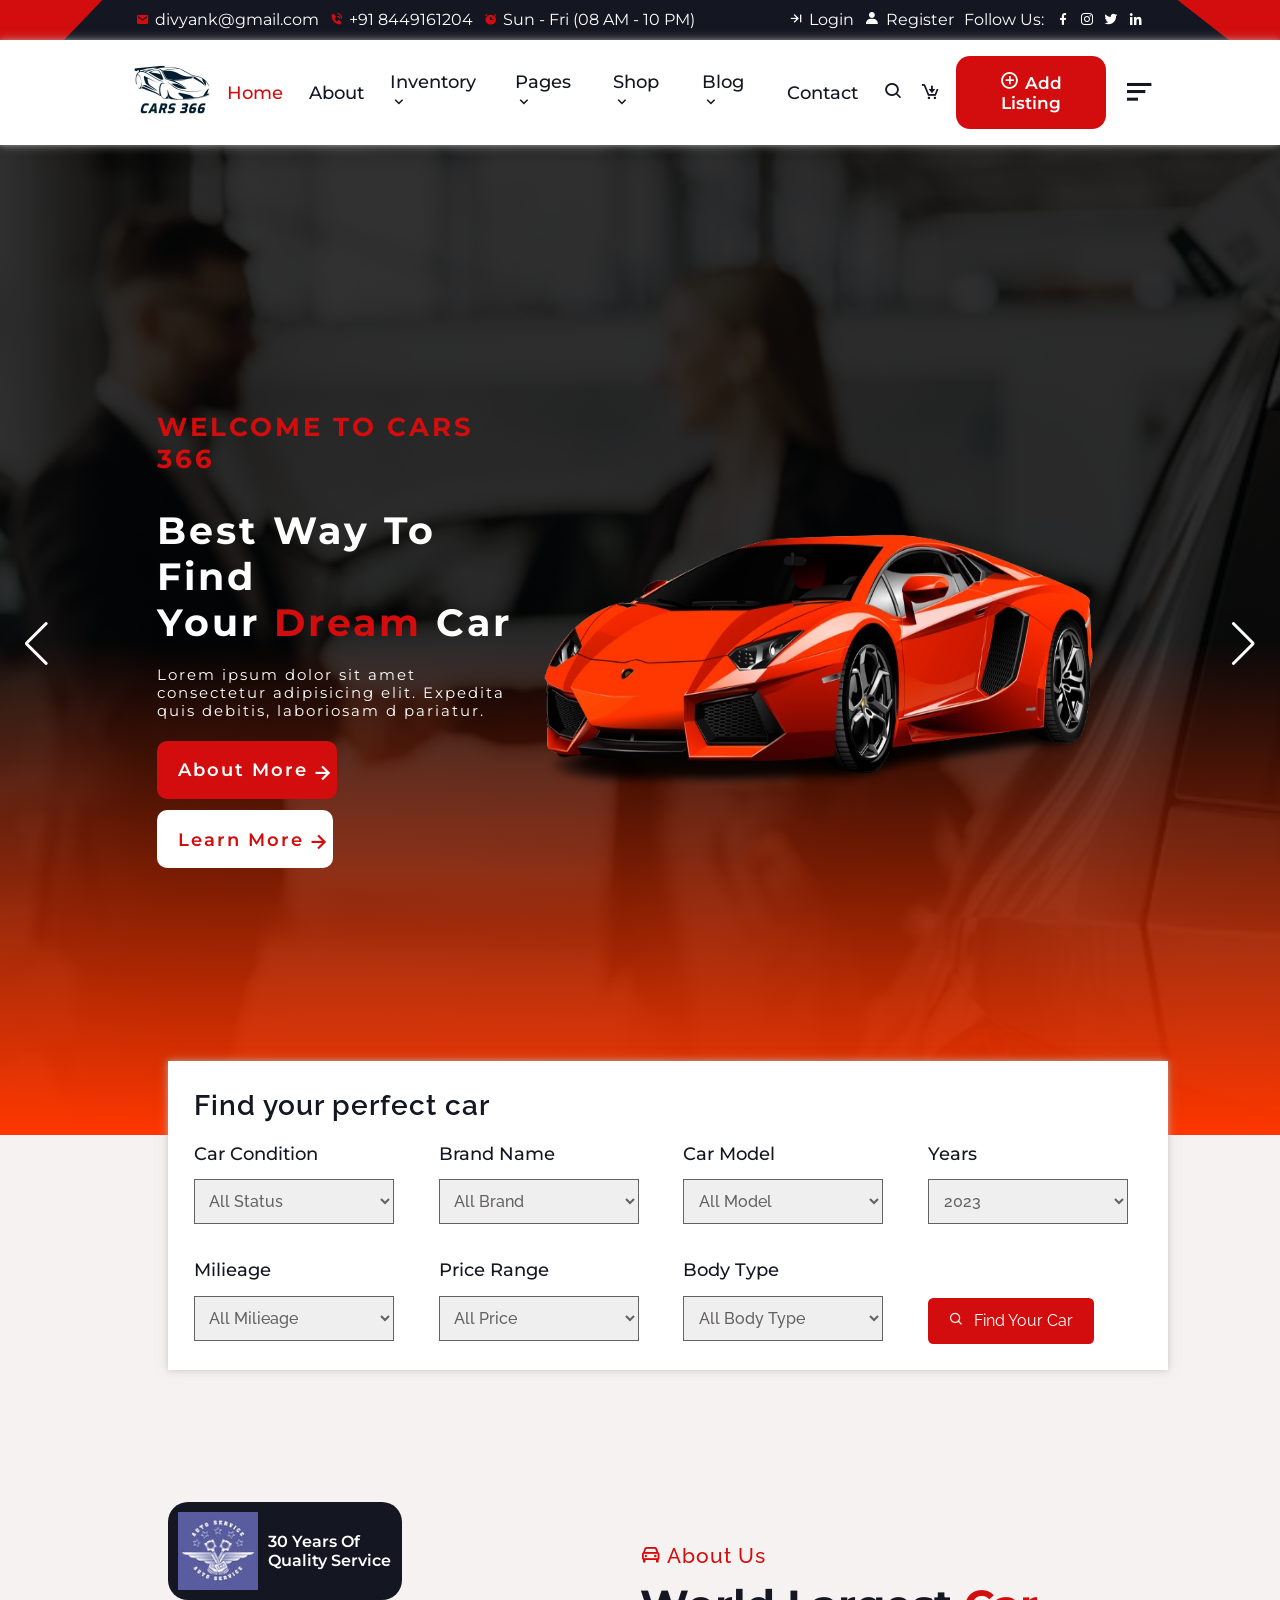
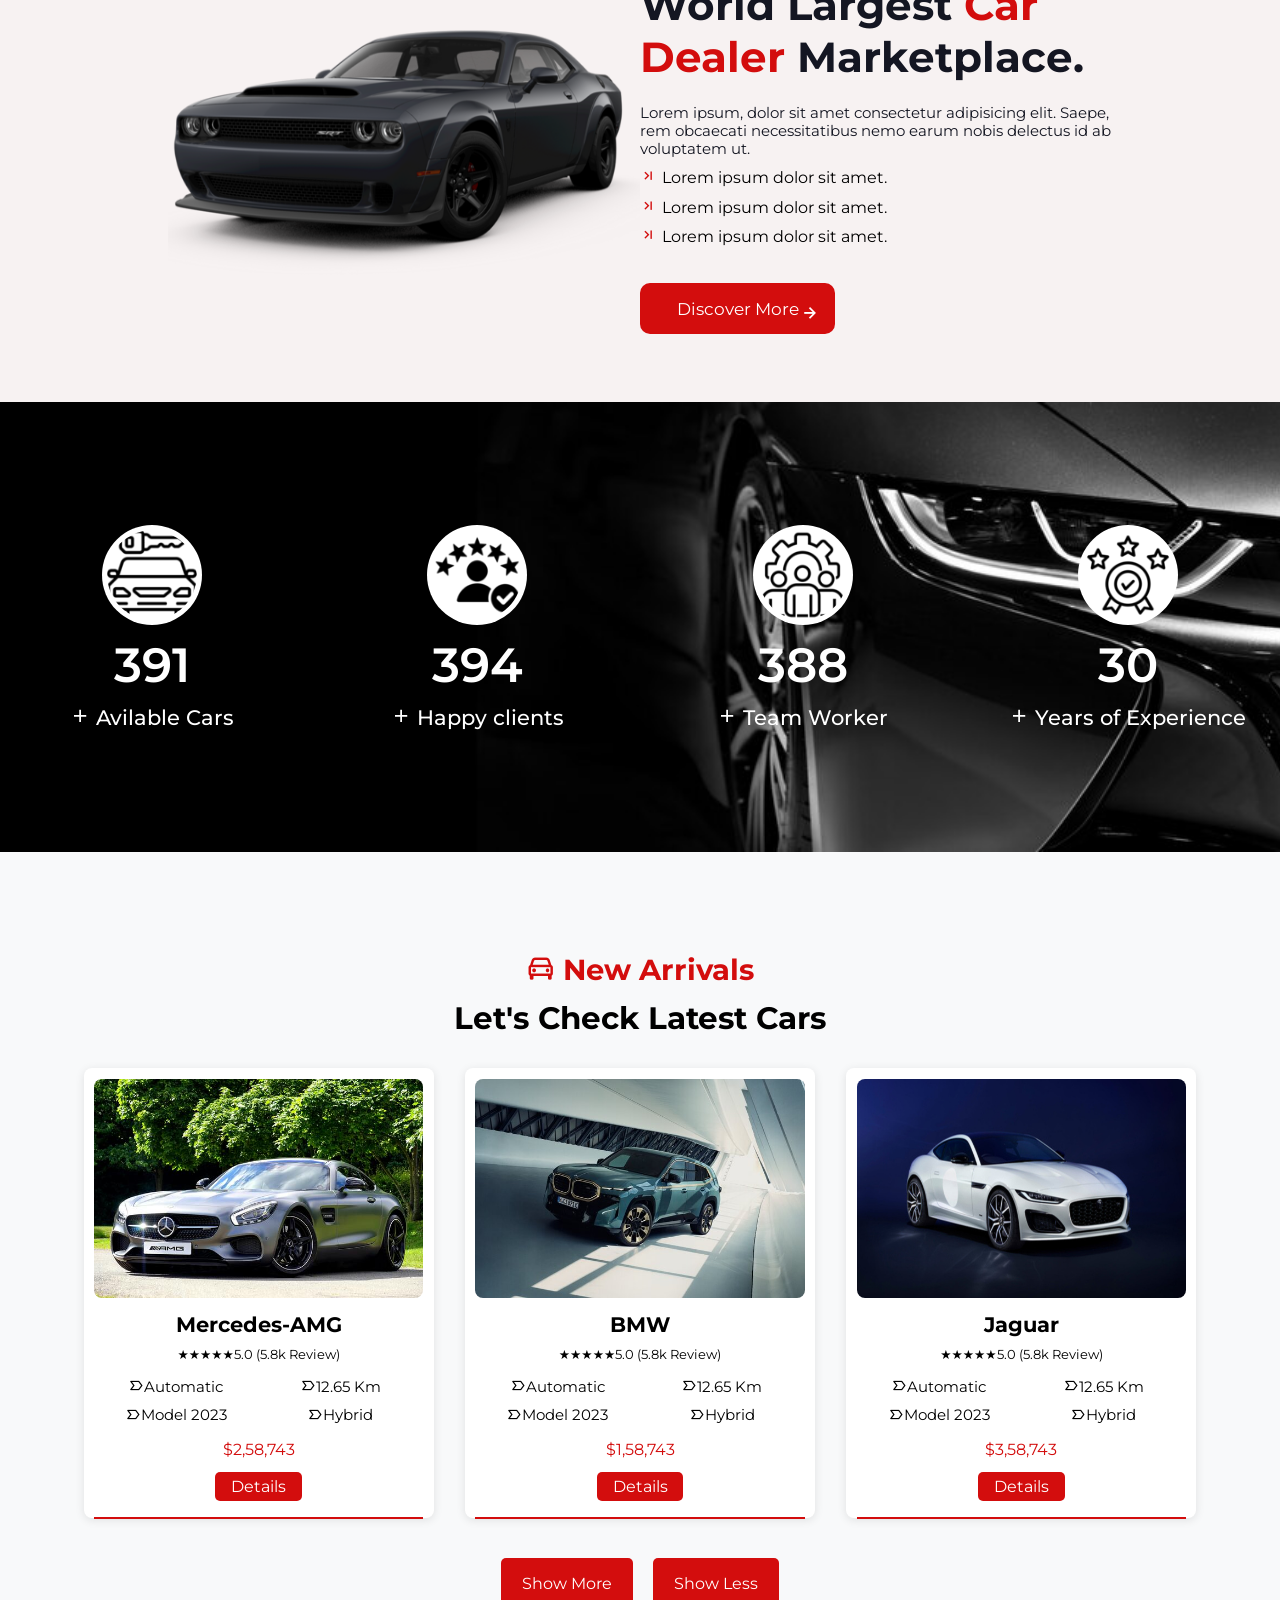
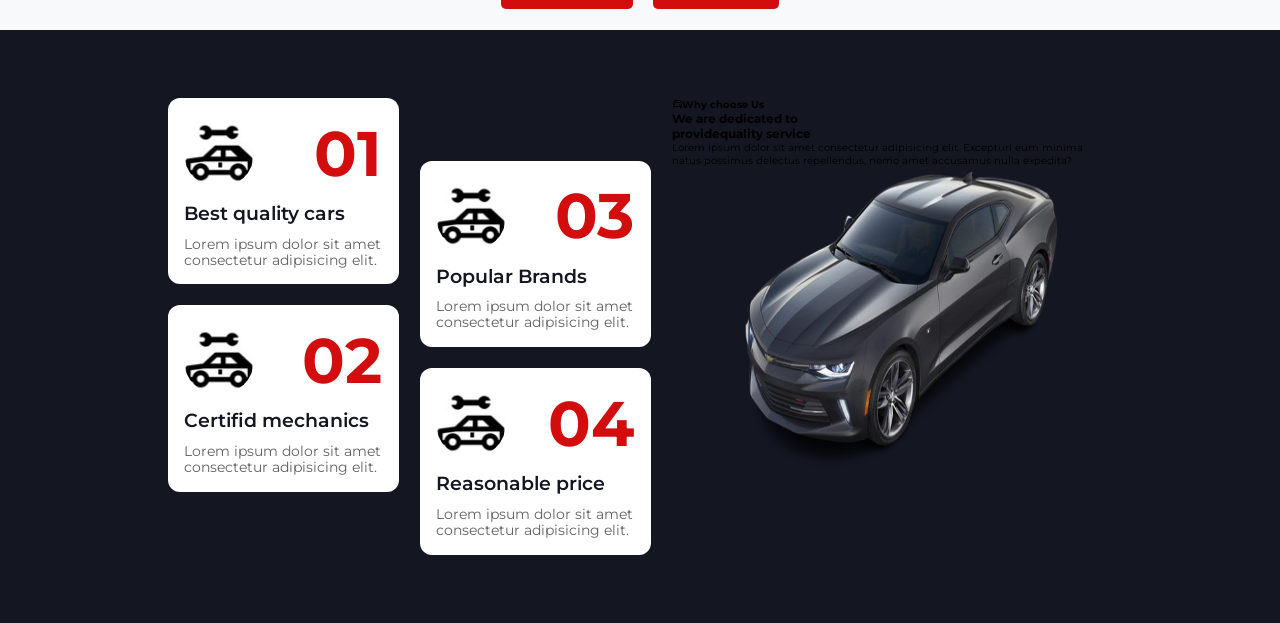
==== commit 66f86246: "quality section" ====
--- a/index.html
+++ b/index.html
@@ -20,7 +20,7 @@
             <div class="out-box">
                 <div class="inside-box">
                     <div class="col-1">
-                        <span><i class='bx bxs-envelope'></i>info@gmail.com</span>
+                        <span><i class='bx bxs-envelope'></i>divyank@gmail.com</span>
                         <span><i class='bx bxs-phone-call' ></i>+91 8449161204</span>
                         <span><i class='bx bxs-alarm'></i>Sun - Fri (08 AM - 10 PM)</span>
                     </div>
@@ -342,9 +342,10 @@
             <h4><i class='bx bx-car'></i> New Arrivals</h4>
             <h1>Let's Check Latest <span>Cars</span></h1>
         
-            <div class="arr-row" id="car-container">
-                <!-- Car boxes will be generated here by JavaScript -->
-            </div>
+            <div class="arr-row" id="car-container"></div>
+
+            <div id="modal" class="modal"></div>
+            <div id="overlay" class="overlay"></div>
         
             <div class="button-container">
                 <button id="show-more">Show More</button>
@@ -352,6 +353,59 @@
             </div>
         </section>
         
+        <!-- Quality section starts -->
+
+        <section class="quality">
+            <div class="qul-row">
+                <div class="col-1">
+                    <div class="qu1-one">
+                        <div class="number">
+                            <img src="images/quality/quality11.jpg" alt="">
+                            <h2>01</h2>
+                        </div>
+                        <h5>Best quality cars</h5>
+                        <p>Lorem ipsum dolor sit amet consectetur adipisicing elit.</p>
+                    </div>
+                    <div class="qu1-one">
+                        <div class="number">
+                            <img src="images/quality/quality11.jpg" alt="">
+                            <h2>02</h2>
+                        </div>
+                        <h5>Certifid mechanics</h5>
+                        <p>Lorem ipsum dolor sit amet consectetur adipisicing elit.</p>
+                    </div>                    
+                </div>
+                <div class="col-1 center">
+                    <div class="qu1-one">
+                        <div class="number">
+                            <img src="images/quality/quality11.jpg" alt="">
+                            <h2>03</h2>
+                        </div>
+                        <h5>Popular Brands</h5>
+                        <p>Lorem ipsum dolor sit amet consectetur adipisicing elit.</p>
+                    </div>
+                    <div class="qu1-one">
+                        <div class="number">
+                            <img src="images/quality/quality11.jpg" alt="">
+                            <h2>04</h2>
+                        </div>
+                        <h5>Reasonable price</h5>
+                        <p>Lorem ipsum dolor sit amet consectetur adipisicing elit.</p>
+                    </div>
+                </div>
+                <div class="col-2">
+                    <h4><i class="bx bx-car"></i>Why choose Us</h4>
+                    <h3>We are dedicated <span>to <br>provide</span>quality service</h3>
+                    <p>Lorem ipsum dolor sit amet consectetur 
+                    adipisicing elit. Excepturi eum minima natus possimus delectus 
+                    repellendus, nemo amet accusamus nulla expedita?</p>
+
+
+                    <img src="images/quality/quality-main-2bg.png" alt="">
+                </div>
+            </div>
+        </section>
+    
 
         <!-- SWIPER JS LINK -->
         <script src="https://cdn.jsdelivr.net/npm/swiper@11/swiper-bundle.min.js"></script>
--- a/css/style.css
+++ b/css/style.css
@@ -707,6 +707,12 @@
     padding: 1rem; 
 }
 
+.arr-col:hover {
+    transform: scale(1.05);
+    box-shadow: 0 4px 15px rgba(0, 0, 0, 0.2); 
+    transition: transform 0.3s, box-shadow 0.3s;
+}
+
 .arr-col .image img {
     width: 100%; 
     height: auto;
@@ -768,7 +774,7 @@
     display: flex;
     justify-content: center;
     gap: 20px;
-    margin-top: 20px;
+    margin-top: 40px;
 }
 
 #show-more,
@@ -789,8 +795,6 @@
     color: white;
 }
 
-
-
 button {
     background-color: var(--main-color);
     color: white;
@@ -802,11 +806,165 @@
     font-size: 1.5rem;
 }
 
-
 button:hover {
     background-color: darkred;
 }
 
 
 
-
+.modal {
+    display: none;
+    position: fixed;
+    top: 50%;
+    left: 50%;
+    transform: translate(-50%, -50%);
+    background-color: white;
+    padding: 2rem;
+    box-shadow: 0 2px 10px rgba(0, 0, 0, 0.1);
+    z-index: 1000;
+    width: 80%;
+    max-width: 600px;
+    border-radius: 8px;
+}
+
+.overlay {
+    display: none;
+    position: fixed;
+    top: 0;
+    left: 0;
+    width: 100%;
+    height: 100%;
+    background-color: rgba(0, 0, 0, 0.5); 
+    z-index: 999;
+}
+
+
+.blur .arr-row {
+    filter: blur(5px);
+    pointer-events: none;
+}
+
+
+.modal, .modal * {
+    filter: none !important;
+}
+
+.modal .image img {
+    max-width: 100%;
+    height: auto;
+    border-radius: 8px;
+}
+
+.modal h5 {
+    font-size: 2.5rem; 
+    margin-bottom: 1rem; 
+    text-align: center; 
+    font-weight: bold;
+}
+
+.modal .features {
+    display: flex;
+    justify-content: space-around; 
+    margin-top: 1.5rem; 
+    font-size: 1.2rem; 
+}
+
+.modal .price {
+    text-align: center;
+    margin-top: 1rem;
+}
+
+.modal .price p {
+    font-size: 1.6rem;
+    color: var(--main-color);
+}
+
+.modal button {
+    margin-top: 1rem;
+    padding: 1rem 2rem;
+    font-size: 1.2rem; 
+    background-color: #e63946;
+    color: #fff;
+    border: none;
+    border-radius: 5px;
+    cursor: pointer;
+    display: none; 
+}
+
+/*body type section starts  2:32*/
+
+/*Quality section starts */
+
+.quality{
+    width: 100%;
+    background: #141622;
+}
+
+.quality .qul-row{
+    display: flex;
+    flex-wrap: wrap;
+    gap: 2rem;
+    padding: 4rem 0;
+}
+
+.quality .qul-row .col-1{
+    flex: 1 1 10rem;
+    display: flex;
+    gap: 2rem;
+    flex-direction: column;
+}
+
+.quality .qul-row .col-1.center{
+    padding-top: 6rem;
+}
+
+.quality .qul-row .col-2{
+    flex: 1 1 30rem;
+}
+
+.quality .qul-row .col-2 img{
+    width: 100%;
+    height: 35rem;
+}
+
+.qul-row .col-1 .qu1-one{
+    border-radius: 12px;
+    background: #fff;
+    padding: 1.6rem;
+}
+
+.col-1 .qu1-one .number{
+    display: flex;
+    align-items: center;
+    justify-content: space-between;
+    padding-bottom: 1rem;
+}
+
+.col-1 .qu1-one .number img{
+    width: 70px;
+    height: 70px;
+    border-radius: 50%;
+}
+
+.col-1 .qu1-one .number h2{
+    font-size: 6rem;
+    color: var(--main-color);
+}
+
+.col-1 .qu1-one h5{
+    font-size: 1.8rem;
+    padding-bottom: 1rem;
+    color: var(--text-color);
+    font-weight: 600;
+}
+
+.col-1 .qu1-one p{
+    font-size: 1.3rem;
+    color:#646161;
+}
+
+
+
+
+
+
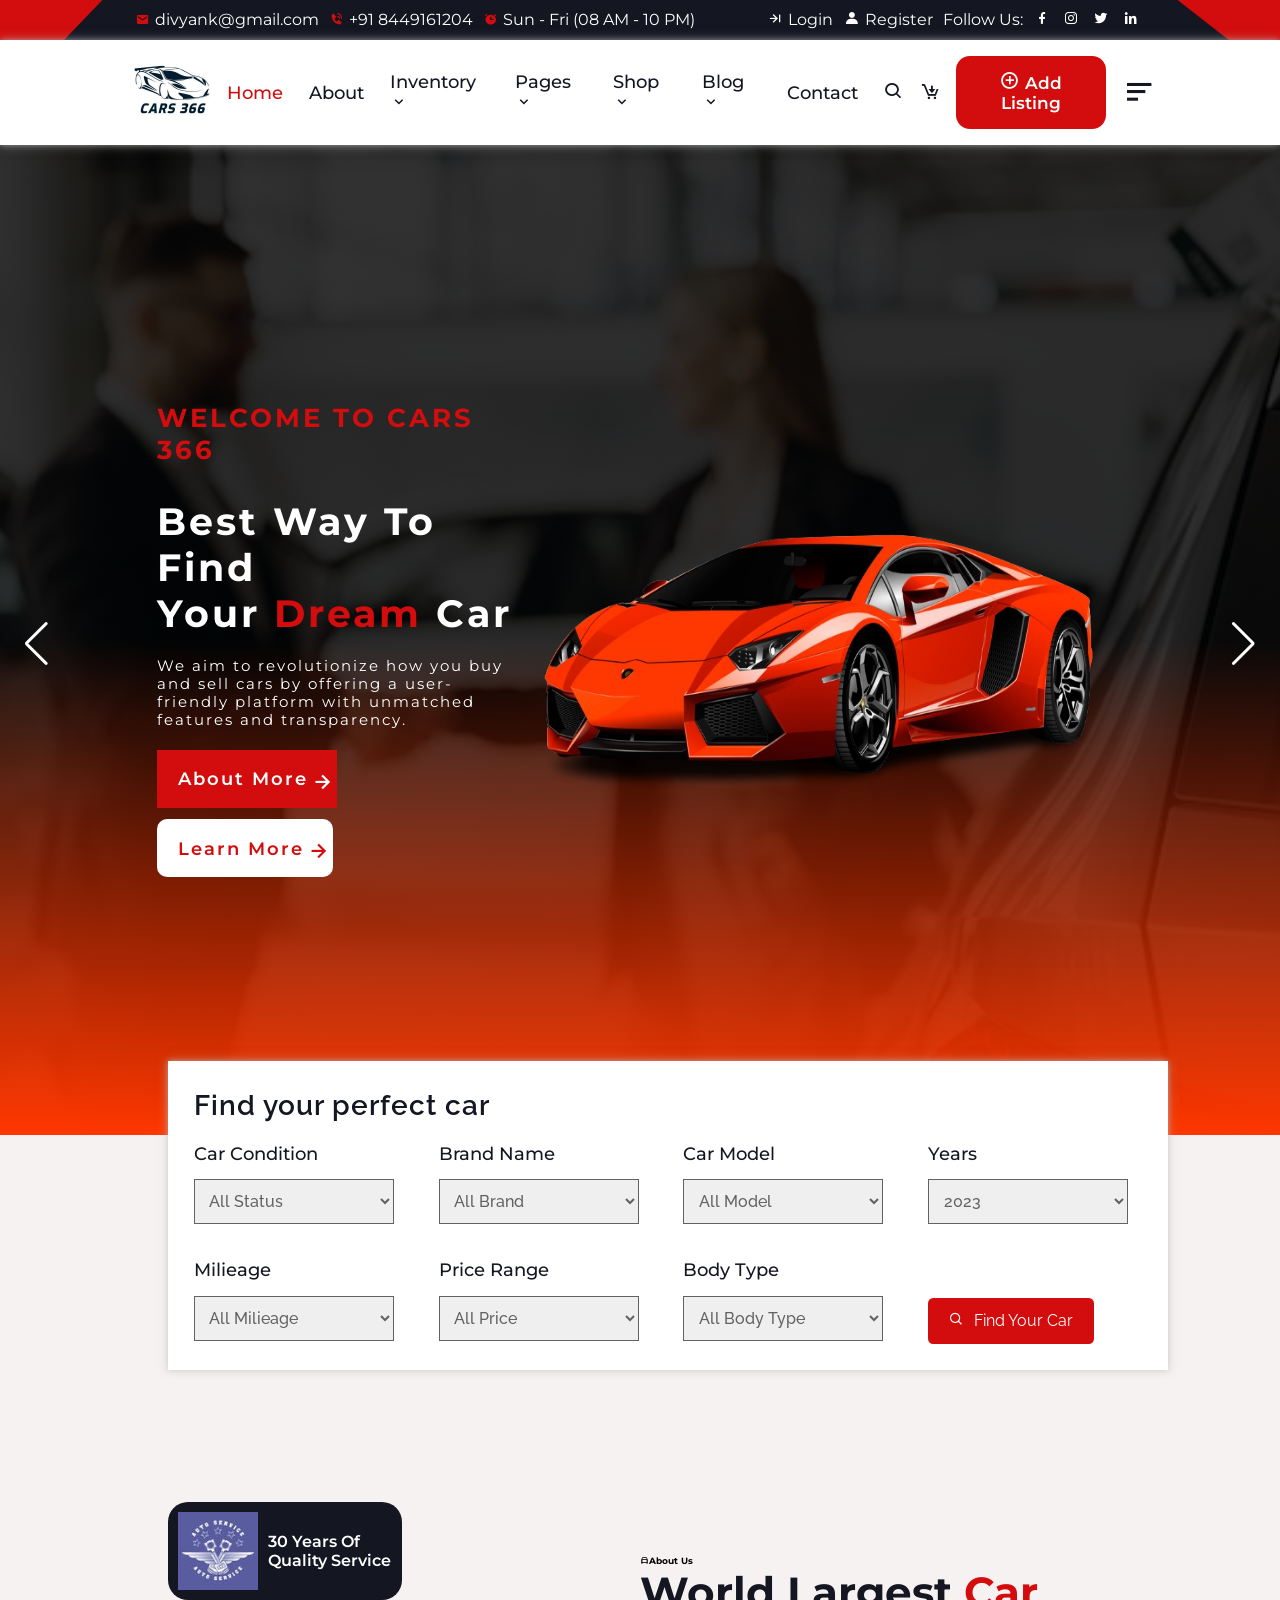
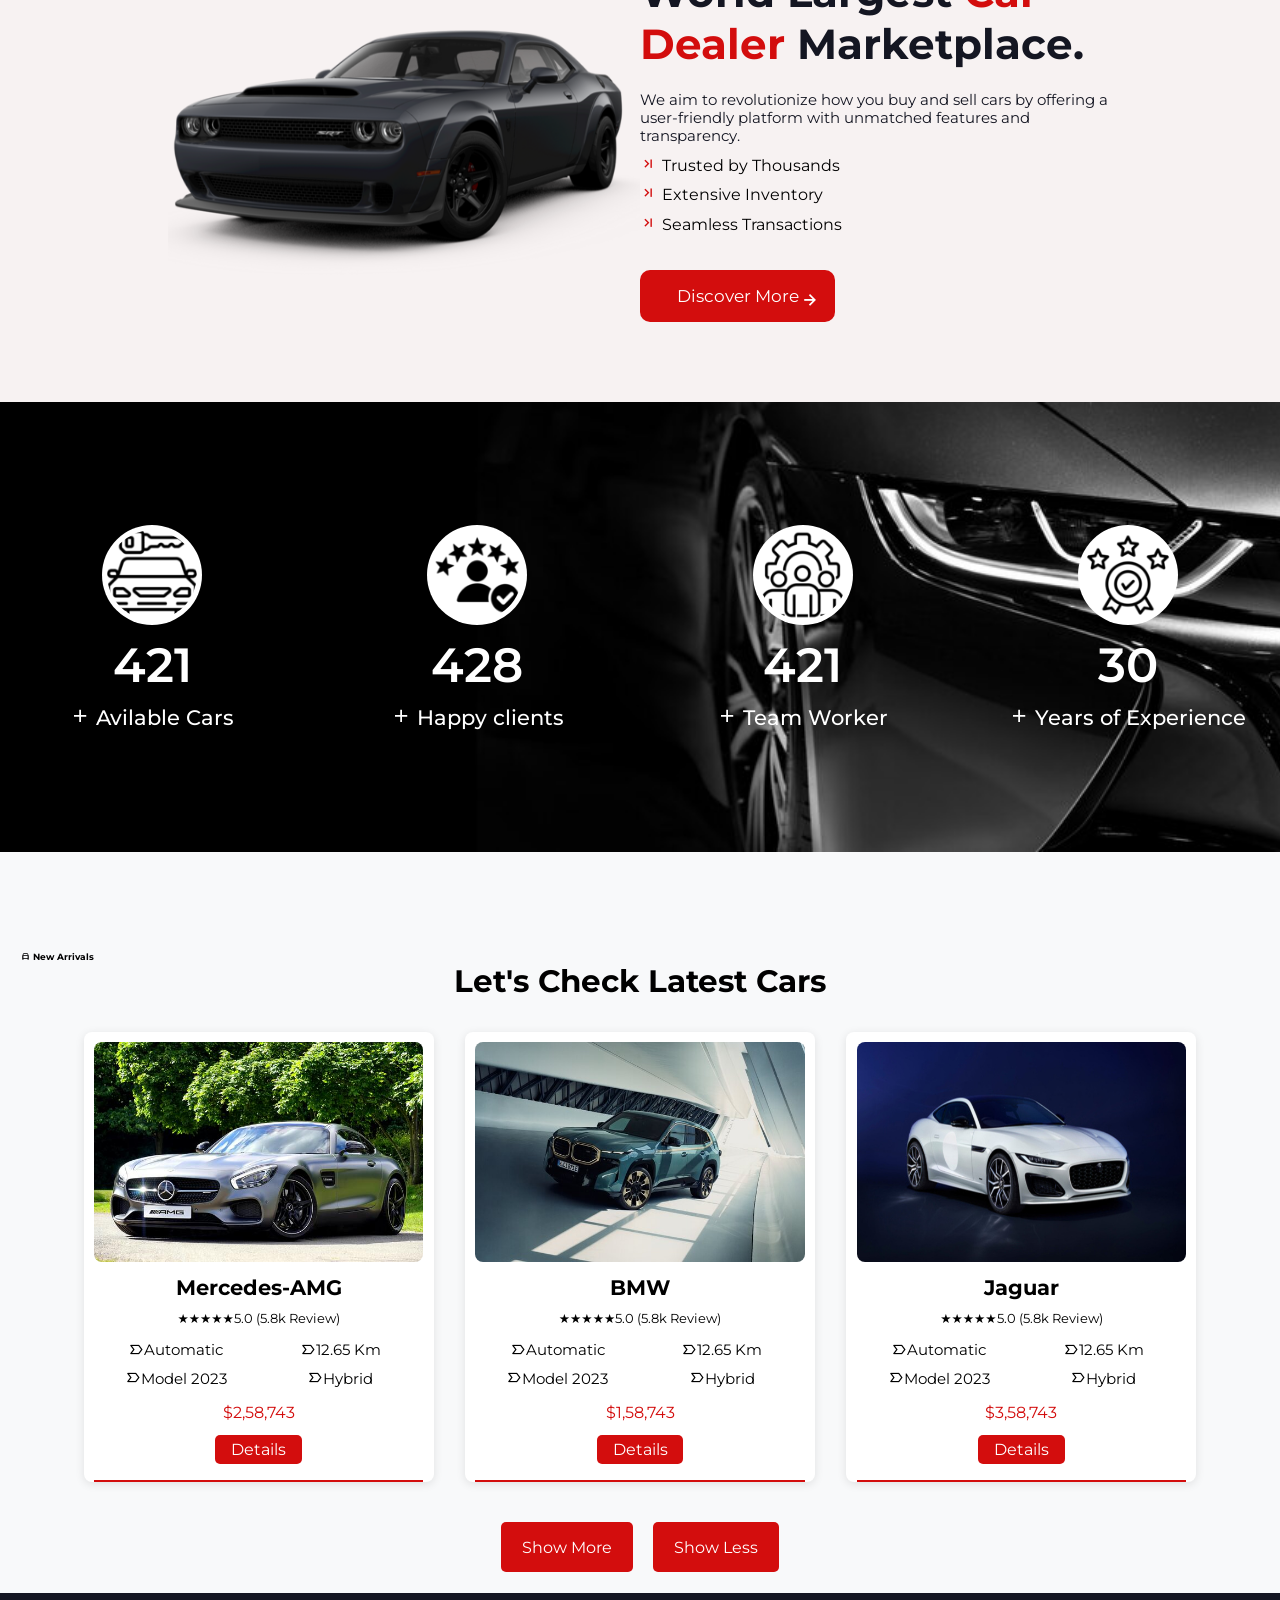
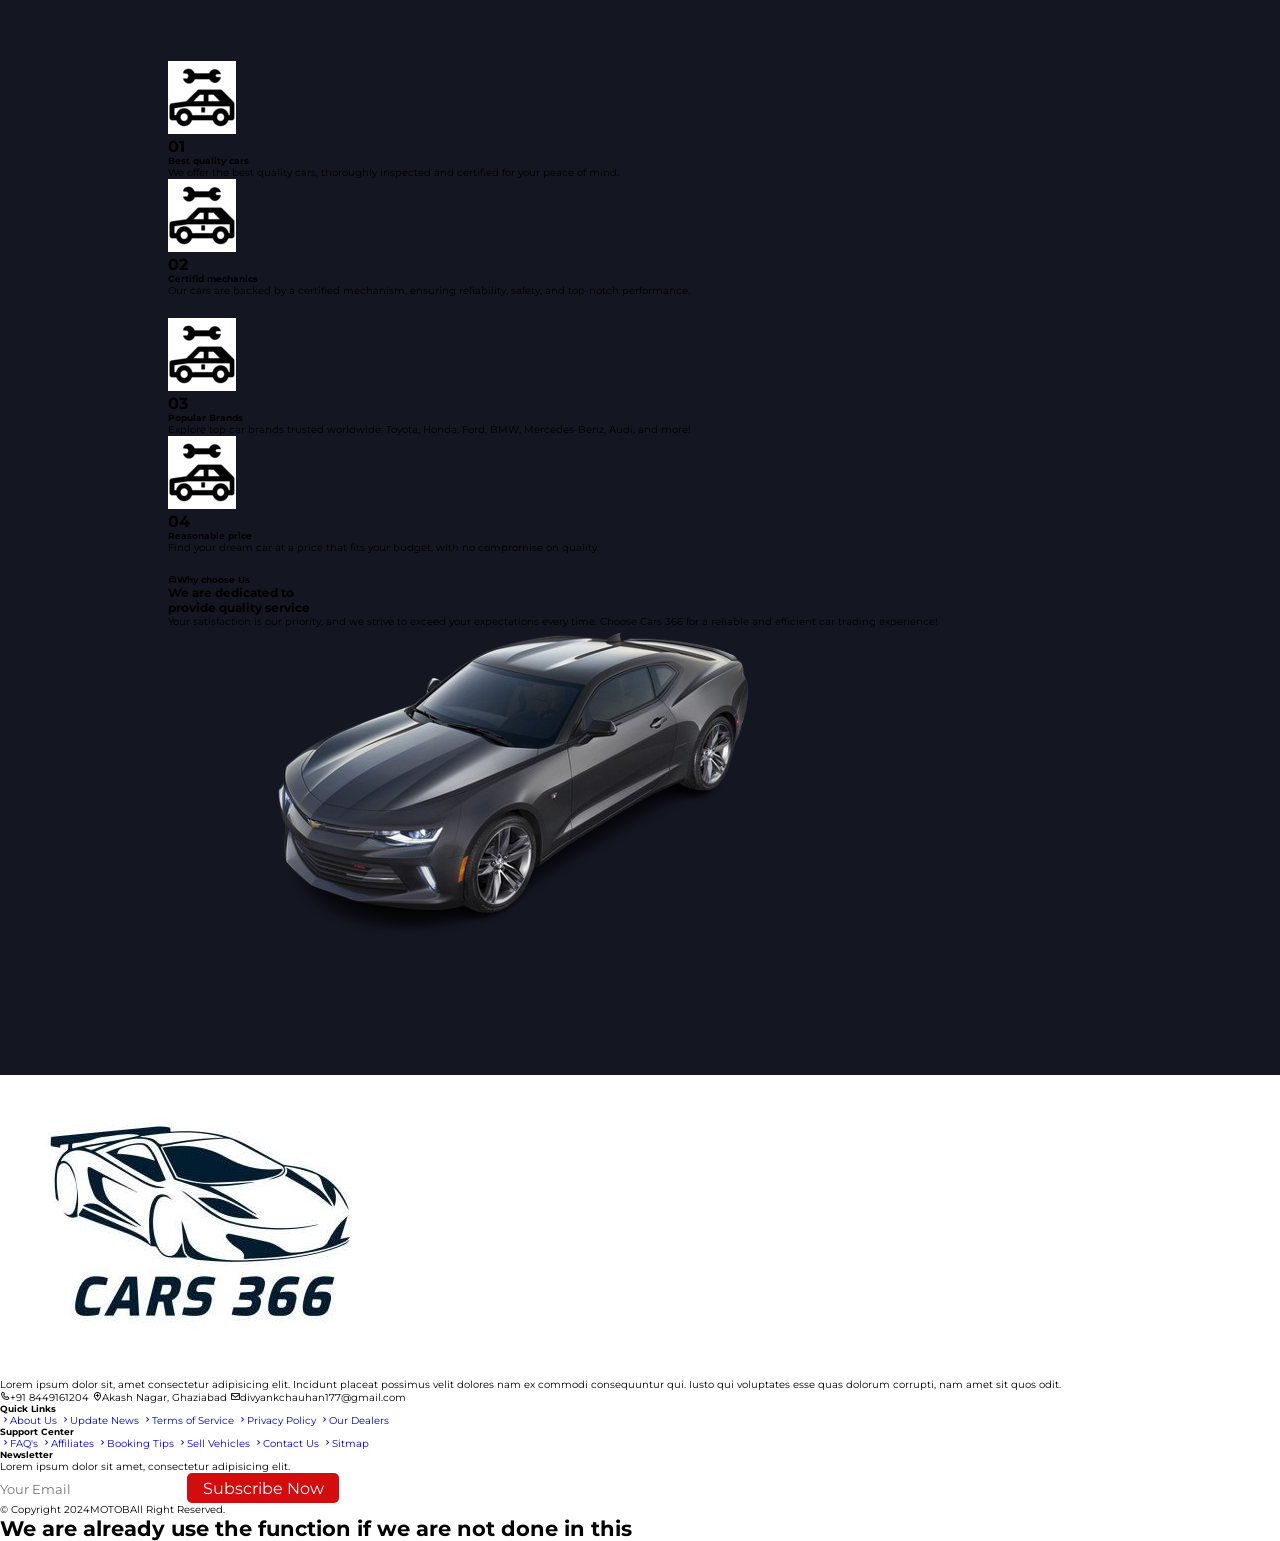
==== commit 319a0c9a: "added new files" ====
--- a/index.html
+++ b/index.html
@@ -3,6 +3,7 @@
 <head>
     <meta charset="UTF-8">
     <meta name="viewport" content="width=device-width, initial-scale=1.0">
+    <!-- <link rel="stylesheet" href="http://localhost:3000"> -->
     <title>Cars 366</title>
 
     <!-- LINK SWIPER -->
@@ -29,10 +30,10 @@
                         <a href="#"><i class='bx bxs-user' ></i>Register</a>
                         <span>Follow Us:</span>
                         <div class="social">
-                            <i class='bx bxl-facebook' ></i>
-                            <i class='bx bxl-instagram' ></i>
-                            <i class='bx bxl-twitter' ></i>
-                            <i class='bx bxl-linkedin' ></i>
+                            <a href="https://www.facebook.com/"><i class='bx bxl-facebook' ></i></a>
+                            <a href="https://www.instagram.com/"><i class='bx bxl-instagram' ></i></a>
+                            <a href="https://x.com/"><i class='bx bxl-twitter' ></i></a>
+                            <a href="https://www.linkedin.com/"><i class='bx bxl-linkedin' ></i></a>
                         </div>
                     </div>
                 </div>
@@ -49,7 +50,7 @@
                 <div class="navbar">
                         <ul class="navLinks">
                             <li><a href="#" class="active">Home</a></li>
-                            <li><a href="#">About</a></li>
+                            <li><a href="/about/aboutUs.html">About</a></li>
                             <li><a href="#">Inventory <i class='bx bx-chevron-down'></i></a>
                                 <ul class="drop-down">
                                     <li><a href="#">Inventory Grid</a></li>
@@ -144,15 +145,17 @@
                         <div class="col-1">
                             <h4>Welcome to Cars 366</h4>
                             <h1>Best way to find <br> your <span>dream</span> car</h1>
-                            <p>Lorem ipsum dolor sit amet consectetur adipisicing elit. Expedita quis debitis, laboriosam
-                            d pariatur.</p>
+                            <p>We aim to revolutionize how you buy and sell cars by offering a user-friendly platform with unmatched features and transparency.</p>
 
                             <div class="button">
-                                <button type="submit" class="about"><i class='bx bx-right-arrow-alt'></i>About 
-                                More</button>
+                                <a href="/about/about_more/aboutmore.html" class="about">
+                                    <button type="button">
+                                        <i class='bx bx-right-arrow-alt'></i>About More
+                                    </button>
+                                </a>
                                 <button type="submit" class="learn"><i class='bx bx-right-arrow-alt'></i>Learn
                                 More</button>
-                            </div>
+                            </div>  
                         </div>
 
                         <div class="col-2">
@@ -164,12 +167,14 @@
                         <div class="col-1">
                             <h4>Welcome to Cars 366</h4>
                             <h1>Best way to find <br> your <span>dream</span> car</h1>
-                            <p>Lorem ipsum dolor sit amet consectetur adipisicing elit. Expedita quis debitis, laboriosam
-                            d pariatur.</p>
+                            <p>We aim to revolutionize how you buy and sell cars by offering a user-friendly platform with unmatched features and transparency.</p>
 
                             <div class="button">
-                                <button type="submit" class="about"><i class='bx bx-right-arrow-alt'></i>About 
-                                More</button>
+                                <a href="/about/about_more/aboutmore.html" class="about">
+                                    <button type="button">
+                                        <i class='bx bx-right-arrow-alt'></i>About More
+                                    </button>
+                                </a>
                                 <button type="submit" class="learn"><i class='bx bx-right-arrow-alt'></i>Learn
                                 More</button>
                             </div>
@@ -183,12 +188,14 @@
                         <div class="col-1">
                             <h4>Welcome to Cars 366</h4>
                             <h1>Best way to find <br> your <span>dream</span> car</h1>
-                            <p>Lorem ipsum dolor sit amet consectetur adipisicing elit. Expedita quis debitis, laboriosam
-                            d pariatur.</p>
+                            <p>We aim to revolutionize how you buy and sell cars by offering a user-friendly platform with unmatched features and transparency.</p>
 
                             <div class="button">
-                                <button type="submit" class="about"><i class='bx bx-right-arrow-alt'></i>About 
-                                More</button>
+                                <a href="/about/about_more/aboutmore.html" class="about">
+                                    <button type="button">
+                                        <i class='bx bx-right-arrow-alt'></i>About More
+                                    </button>
+                                </a>
                                 <button type="submit" class="learn"><i class='bx bx-right-arrow-alt'></i>Learn
                                 More</button>
                             </div>
@@ -298,14 +305,13 @@
                 </div>
             </div>
             <div class="col-4">
-                <h4><i class='bx bx-car' ></i>About Us</h4>
+                <h5><i class='bx bx-car' ></i>About Us</h5>
                 <h3>World Largest <span>Car <br>Dealer</span> Marketplace.</h3>
-                <p class="text">Lorem ipsum, dolor sit amet consectetur adipisicing elit. Saepe, rem obcaecati
-                necessitatibus nemo earum nobis delectus id ab voluptatem ut.</p>
-
-                <p class="p1"><i class='bx bx-last-page' ></i>Lorem ipsum dolor sit amet.</p>
-                <p class="p1"><i class='bx bx-last-page' ></i>Lorem ipsum dolor sit amet.</p>
-                <p class="p1"><i class='bx bx-last-page' ></i>Lorem ipsum dolor sit amet.</p>
+                <p class="text">We aim to revolutionize how you buy and sell cars by offering a user-friendly platform with unmatched features and transparency.</p>
+
+                <p class="p1"><i class='bx bx-last-page' ></i>Trusted by Thousands</p>
+                <p class="p1"><i class='bx bx-last-page' ></i>Extensive Inventory</p>
+                <p class="p1"><i class='bx bx-last-page' ></i>Seamless Transactions</p>
 
                 <button>Discover More<i class='bx bx-right-arrow-alt' ></i></button>
             </div>
@@ -339,7 +345,7 @@
         <!-- arrival section starts -->
 
         <section class="arrival">
-            <h4><i class='bx bx-car'></i> New Arrivals</h4>
+            <h5><i class='bx bx-car'></i> New Arrivals</h5>
             <h1>Let's Check Latest <span>Cars</span></h1>
         
             <div class="arr-row" id="car-container"></div>
@@ -357,14 +363,14 @@
 
         <section class="quality">
             <div class="qul-row">
-                <div class="col-1">
+                <div class="card">
                     <div class="qu1-one">
                         <div class="number">
                             <img src="images/quality/quality11.jpg" alt="">
                             <h2>01</h2>
                         </div>
                         <h5>Best quality cars</h5>
-                        <p>Lorem ipsum dolor sit amet consectetur adipisicing elit.</p>
+                        <p>We offer the best quality cars, thoroughly inspected and certified for your peace of mind.</p>
                     </div>
                     <div class="qu1-one">
                         <div class="number">
@@ -372,17 +378,17 @@
                             <h2>02</h2>
                         </div>
                         <h5>Certifid mechanics</h5>
-                        <p>Lorem ipsum dolor sit amet consectetur adipisicing elit.</p>
+                        <p>Our cars are backed by a certified mechanism, ensuring reliability, safety, and top-notch performance.</p>
                     </div>                    
                 </div>
-                <div class="col-1 center">
+                <div class="card">
                     <div class="qu1-one">
                         <div class="number">
                             <img src="images/quality/quality11.jpg" alt="">
                             <h2>03</h2>
                         </div>
                         <h5>Popular Brands</h5>
-                        <p>Lorem ipsum dolor sit amet consectetur adipisicing elit.</p>
+                        <p>Explore top car brands trusted worldwide: Toyota, Honda, Ford, BMW, Mercedes-Benz, Audi, and more!</p>
                     </div>
                     <div class="qu1-one">
                         <div class="number">
@@ -390,27 +396,66 @@
                             <h2>04</h2>
                         </div>
                         <h5>Reasonable price</h5>
-                        <p>Lorem ipsum dolor sit amet consectetur adipisicing elit.</p>
-                    </div>
-                </div>
-                <div class="col-2">
-                    <h4><i class="bx bx-car"></i>Why choose Us</h4>
-                    <h3>We are dedicated <span>to <br>provide</span>quality service</h3>
-                    <p>Lorem ipsum dolor sit amet consectetur 
-                    adipisicing elit. Excepturi eum minima natus possimus delectus 
-                    repellendus, nemo amet accusamus nulla expedita?</p>
-
-
+                        <p>Find your dream car at a price that fits your budget, with no compromise on quality.</p>
+                    </div>
+                </div>
+                <div class="card-2">
+                    <h5><i class="bx bx-car"></i>Why choose Us</h5>
+                    <h3>We are dedicated <span>to <br>provide</span> quality service</h3>
+                    <p>Your satisfaction is our priority, and we strive to exceed your expectations every time. Choose Cars 366 for a reliable and efficient car trading experience!</p>
                     <img src="images/quality/quality-main-2bg.png" alt="">
                 </div>
             </div>
         </section>
-    
-
+        
+        <div class="footer">
+            <div class="footer-row">
+                <div class="footer-col">
+                    <img src="images/logo/logo.jpeg" alt="#">
+                    <p class="text">Lorem ipsum dolor sit, amet consectetur adipisicing elit. Incidunt placeat possimus velit dolores nam ex commodi consequuntur qui. Iusto qui voluptates esse quas dolorum corrupti, nam amet sit quos odit.</p>
+                    <span><i class='bx bx-phone'></i>+91 8449161204</span>
+                    <span><i class="bx bx-location-plus"></i>Akash Nagar, Ghaziabad</span>
+                    <span><i class="bx bx-envelope "></i>divyankchauhan177@gmail.com</span>
+                </div>
+                <div class="footer-col">
+                    <h5>Quick Links</h5>
+                    <a href="#"><i class='bx bx-chevron-right'></i>About Us</a>
+                    <a href="#"><i class='bx bx-chevron-right'></i>Update News</a>
+                    <!-- <a href="#"><i class='bx bx-chevron-right'></i>Testimonials</a> -->
+                    <a href="#"><i class='bx bx-chevron-right'></i>Terms of Service</a>
+                    <a href="#"><i class='bx bx-chevron-right'></i>Privacy Policy</a>
+                    <a href="#"><i class='bx bx-chevron-right'></i>Our Dealers</a>
+                </div>
+                <div class="footer-col">
+                    <h5>Support Center</h5>
+                    <a href="#"><i class='bx bx-chevron-right'></i>FAQ's</a>
+                    <a href="#"><i class='bx bx-chevron-right'></i>Affiliates</a>
+                    <a href="#"><i class='bx bx-chevron-right'></i>Booking Tips</a>
+                    <a href="#"><i class='bx bx-chevron-right'></i>Sell Vehicles</a>
+                    <a href="#"><i class='bx bx-chevron-right'></i>Contact Us</a>
+                    <a href="#"><i class='bx bx-chevron-right'></i>Sitmap</a>
+                </div>
+                <div class="footer-col">
+                    <h5>Newsletter</h5>
+                    <p class="text">Lorem ipsum dolor sit amet, consectetur adipisicing elit.</p>
+                    <input type="text" placeholder="Your Email">
+                    <button>Subscribe Now<i class='bx bx1-telegram'></i></button>
+                </div>
+            </div>
+            <div class="footer-bottom">
+                <p>&copy; Copyright 2024<span>MOTOB</span>All Right Reserved.</p>
+            </div>
+        </div>
+        <div>
+            <h1>We are already use the function if we are not done in this </h1>
+        </div>
+
+        
         <!-- SWIPER JS LINK -->
         <script src="https://cdn.jsdelivr.net/npm/swiper@11/swiper-bundle.min.js"></script>
         <!-- LINK JS -->
         <script src="/js/script.js"></script>
+       
 
 </body>
 </html>
